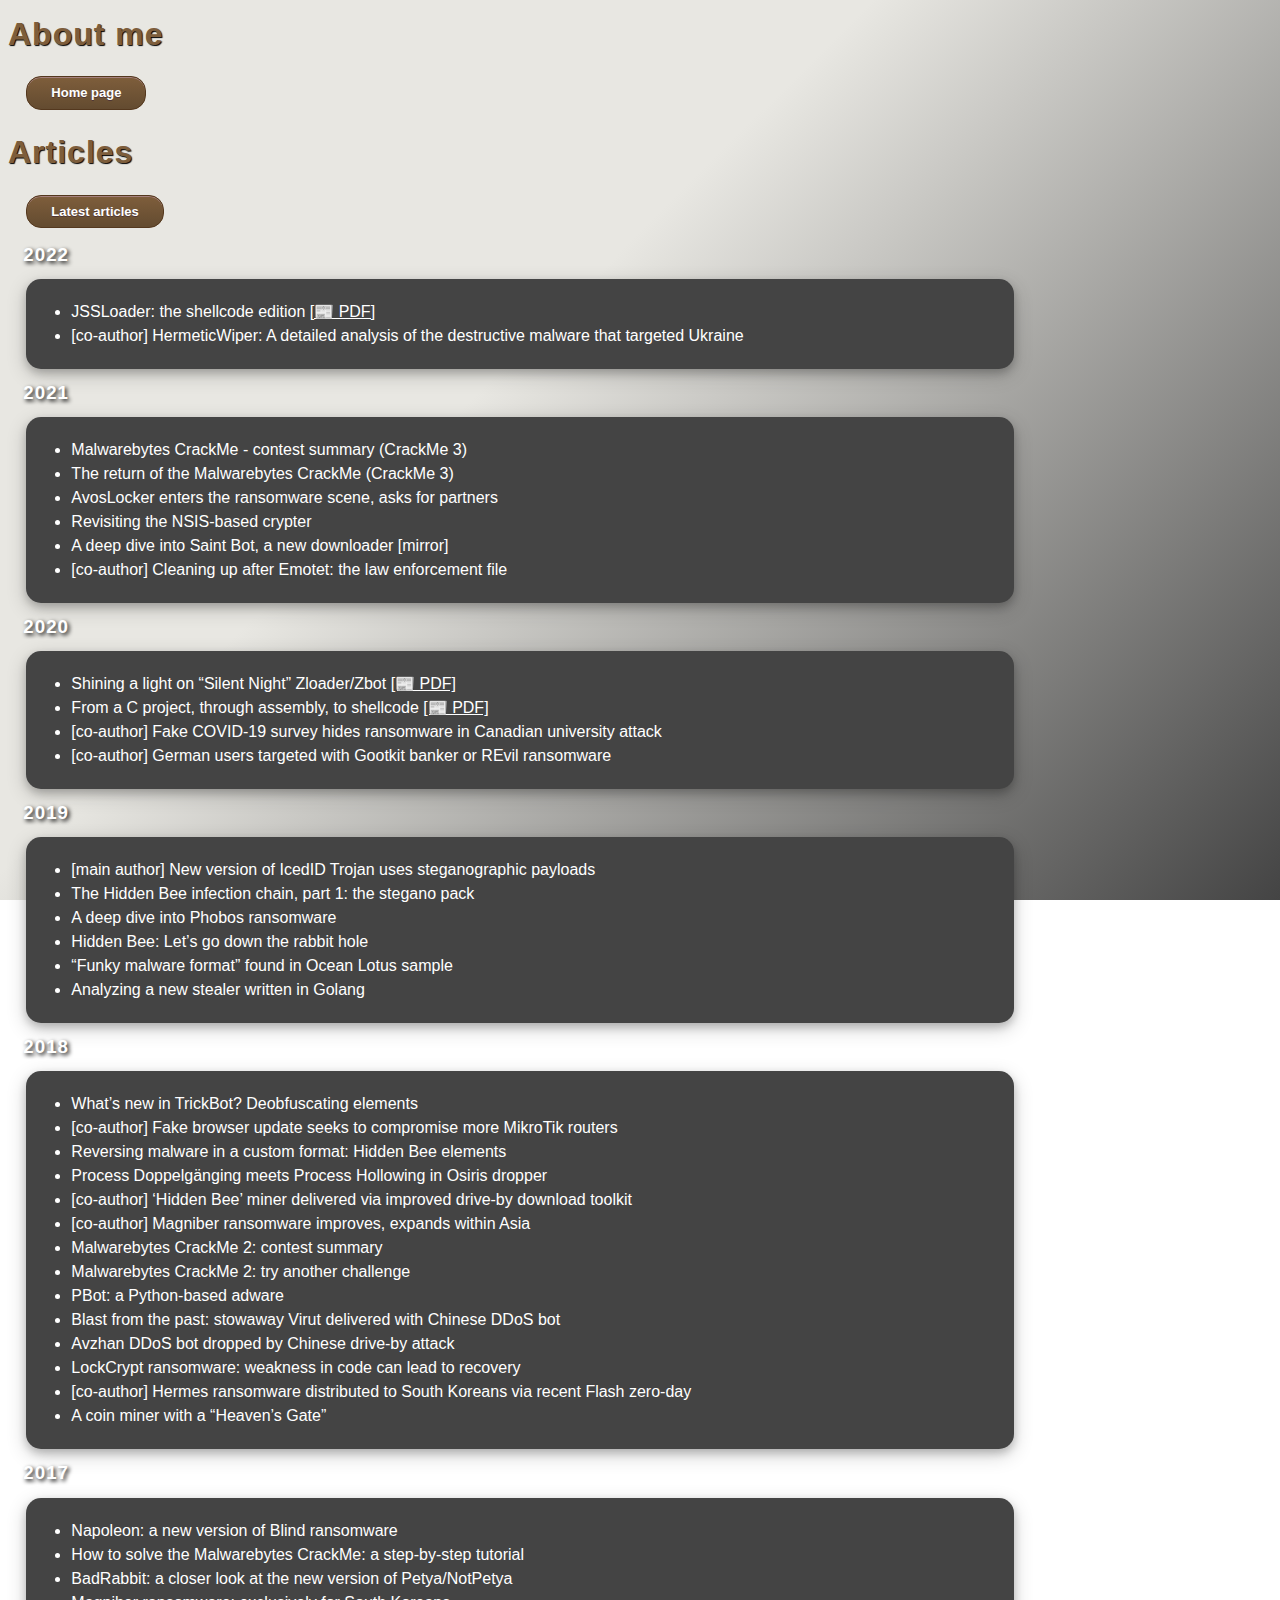
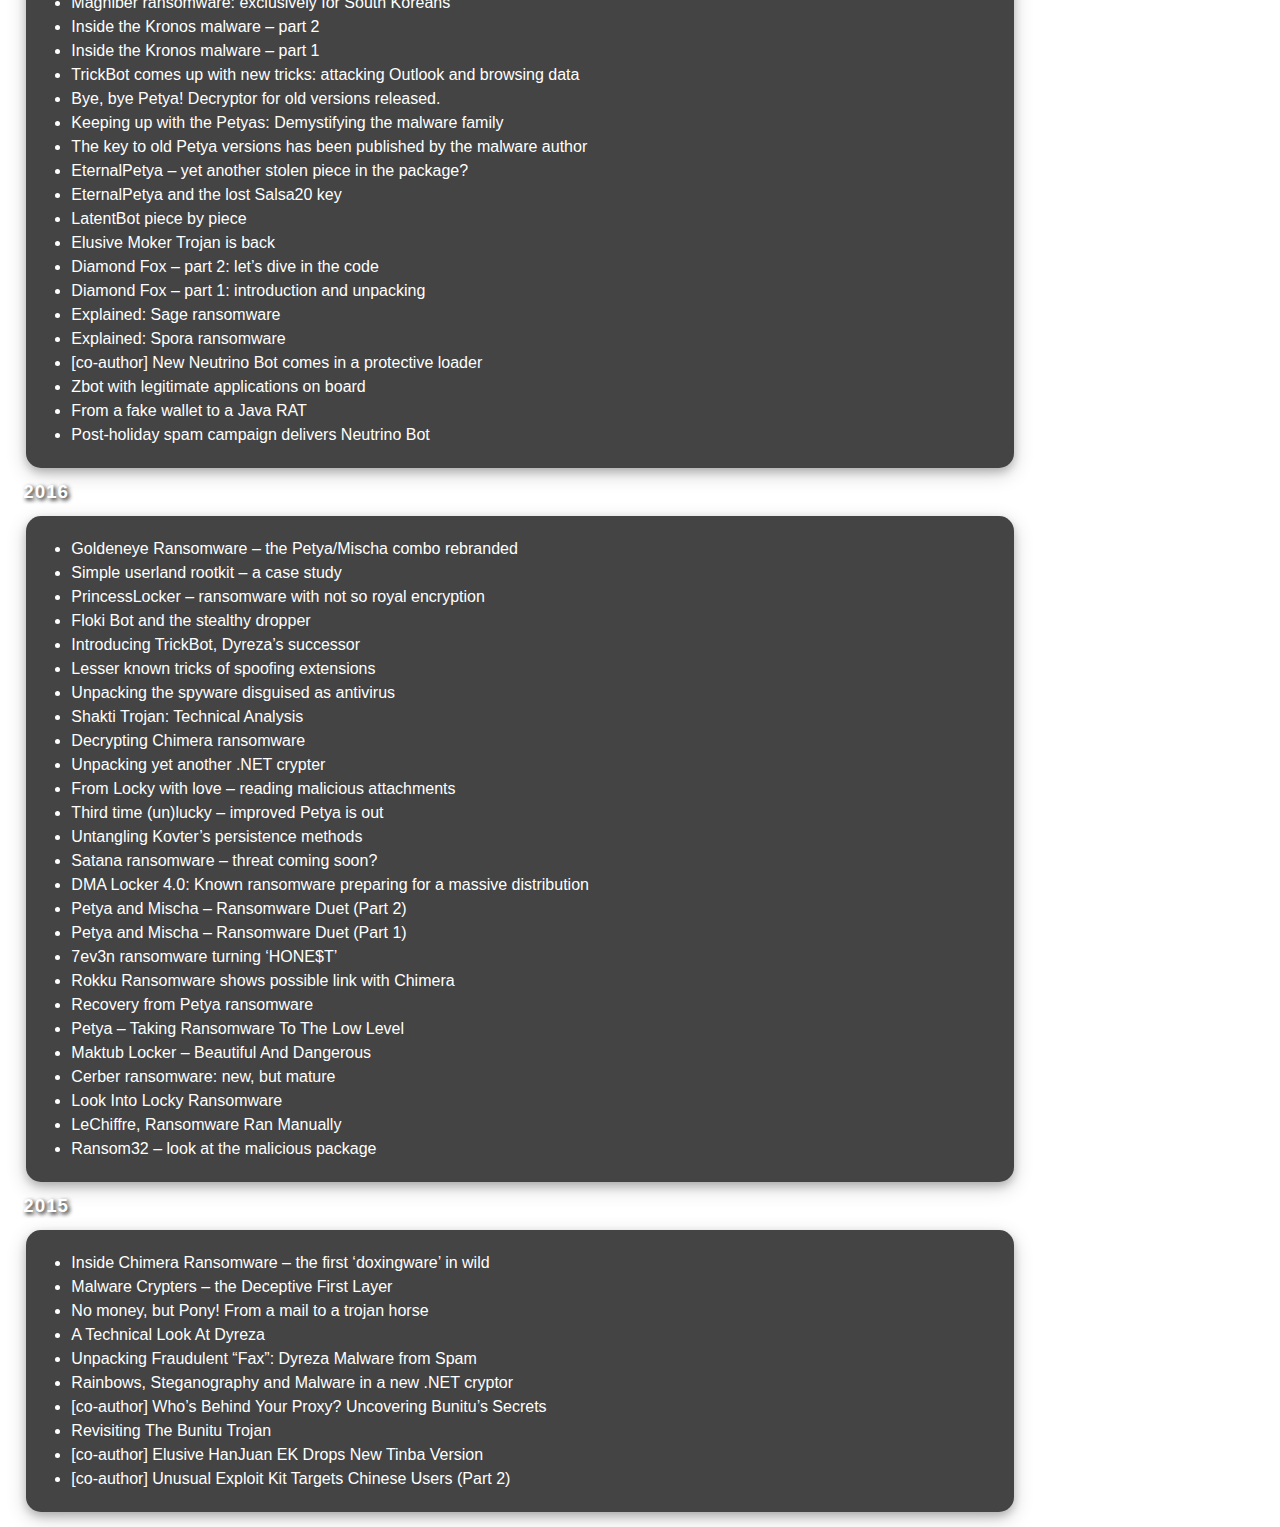
==== articles.html @ 4000064f "Updated broken links" ====
<!DOCTYPE HTML>
<html lang="en-US">
    <head>
        <meta charset="UTF-8">
		<link rel="shortcut icon" href="favicon.ico" type="/image/x-icon">
		<link rel="stylesheet" href="https://cdnjs.cloudflare.com/ajax/libs/font-awesome/4.7.0/css/font-awesome.min.css">
		<link rel="stylesheet" href="style.css"/>
		
        <title>Hasherezade's projects</title>
		<meta name="HandheldFriendly" content="True"/>
		<meta name="MobileOptimized" content="320"/>
		<meta name="viewport" content="width=device-width, initial-scale=1, minimum-scale=1, target-densitydpi=device-dpi" />
		<meta name="robots" content="index"/><meta name="description" content="Hasherezade. Software engineer, Malware Analyst, and consultant in Poland."/>
		<meta name="keywords" content="programming, technology, reverse engineering, malware"/>
		<meta name="author" content="Hasherezade"/>
    </head>
    <body>
		<h1>About me</h1>
		<div class="view_adjusted">
		<div class="content_box">
		<a href="https://hasherezade.net" class="myButton">Home page</a><br>
		</div>
		</div>
		<h1>Articles</h1>
		<div class="view_adjusted">
		<div class="content_box">
		<a href="https://blog.malwarebytes.com/?s=hasherezade" class="myButton" target="_blank">Latest articles</a><br>
		
		<h3>2022</h3>
		<div class="blurb_box">
		<ul>
		<li>
			<a href="https://www.malwarebytes.com/blog/threat-intelligence/2022/08/jssloader-the-shellcode-edition" target="_blank" class="no_bg">
			 JSSLoader: the shellcode edition
		</a><a href="https://malwarebytes.box.com/s/ym6r7o5hq0rx2nxjbctfv2sw5vx386ni">[📰 PDF]
		</a></li>
		<li>
			<a href="https://blog.malwarebytes.com/threat-intelligence/2022/03/hermeticwiper-a-detailed-analysis-of-the-destructive-malware-that-targeted-ukraine/" target="_blank" class="no_bg">
			 [co-author] HermeticWiper: A detailed analysis of the destructive malware that targeted Ukraine
		</a></li>
		</ul>
		</div>	
	
		<h3>2021</h3>
		<div class="blurb_box">
		<ul>
		<li>
			<a href="https://www.malwarebytes.com/blog/threat-intelligence/2021/11/malwarebytes-crackme-contest-summary" target="_blank" class="no_bg">
			 Malwarebytes CrackMe - contest summary (CrackMe 3)
		</a></li>
		<li>
			<a href="https://blog.malwarebytes.com/threat-intelligence/2021/10/the-return-of-the-malwarebytes-crackme/" target="_blank" class="no_bg">
			 The return of the Malwarebytes CrackMe (CrackMe 3)
		</a></li>
		<li>
			<a href="https://blog.malwarebytes.com/threat-intelligence/2021/07/avoslocker-enters-the-ransomware-scene-asks-for-partners/" target="_blank" class="no_bg">
			 AvosLocker enters the ransomware scene, asks for partners 
		</a></li>
		<li>
			<a href="https://blog.malwarebytes.com/threat-intelligence/2021/05/revisiting-the-nsis-based-crypter/" target="_blank" class="no_bg">
			 Revisiting the NSIS-based crypter
		</a></li>
		<li>
			<a href="https://blog.malwarebytes.com/threat-intelligence/2021/04/a-deep-dive-into-saint-bot-downloader/" target="_blank" class="no_bg">
			 A deep dive into Saint Bot, a new downloader
		</a><a href="https://papers.vx-underground.org/papers/Malware%20Defense/Malware%20Analysis/2021-04-06%20-%20A%20deep%20dive%20into%20Saint%20Bot,%20a%20new%20downloader.pdf" target="_blank" class="no_bg">
			 [mirror]
		</a></li>	
		<li>
			<a href="https://blog.malwarebytes.com/threat-analysis/2021/01/cleaning-up-after-emotet-the-law-enforcement-file/" target="_blank" class="no_bg">
			 [co-author] Cleaning up after Emotet: the law enforcement file
		</a></li>
		
		</ul>
		</div>
		
		<h3>2020</h3>
		<div class="blurb_box">
		<ul>
		<li>
			<a href="https://blog.malwarebytes.com/threat-analysis/2020/05/the-silent-night-zloader-zbot/" target="_blank" class="no_bg">
			 Shining a light on “Silent Night” Zloader/Zbot</a> <a href="https://resources.malwarebytes.com/files/2020/05/The-Silent-Night-Zloader-Zbot_Final.pdf">[📰 PDF]
		</a></li>
		<li>
			<a href="https://vxug.fakedoma.in/papers/VXUG/Exclusive/FromaCprojectthroughassemblytoshellcodeHasherezade.pdf" target="_blank" class="no_bg">
			 From a C project, through assembly, to shellcode</a> <a href="https://vxug.fakedoma.in/papers/VXUG/Exclusive/FromaCprojectthroughassemblytoshellcodeHasherezade.pdf">[📰 PDF]
		</a></li>
		<li>
			<a href="https://blog.malwarebytes.com/cybercrime/2020/10/fake-covid-19-survey-hides-ransomware-in-canadian-university-attack/" target="_blank" class="no_bg">
			 [co-author] Fake COVID-19 survey hides ransomware in Canadian university attack 
		</a></li>
		<li>
			<a href="https://blog.malwarebytes.com/threat-analysis/2020/11/german-users-targeted-with-gootkit-banker-or-revil-ransomware/" target="_blank" class="no_bg">
			 [co-author] German users targeted with Gootkit banker or REvil ransomware 
		</a></li>
		
		</ul>
		</div>
		
		<h3>2019</h3>
		<div class="blurb_box">
		<ul>
		<li>
			<a href="https://blog.malwarebytes.com/threat-analysis/2019/12/new-version-of-icedid-trojan-uses-steganographic-payloads/" target="_blank" class="no_bg">
			 [main author] New version of IcedID Trojan uses steganographic payloads
		</a></li>
		<li>
			<a href="https://blog.malwarebytes.com/threat-analysis/2019/08/the-hidden-bee-infection-chain-part-1-the-stegano-pack/" target="_blank" class="no_bg">
			 The Hidden Bee infection chain, part 1: the stegano pack
		</a></li>
		<li>
			<a href="https://blog.malwarebytes.com/threat-analysis/2019/07/a-deep-dive-into-phobos-ransomware/" target="_blank" class="no_bg">
			 A deep dive into Phobos ransomware
		</a></li>
		<li>
			<a href="https://blog.malwarebytes.com/threat-analysis/2019/05/hidden-bee-lets-go-down-the-rabbit-hole/" target="_blank" class="no_bg">
			 Hidden Bee: Let’s go down the rabbit hole
		</a></li>
		<li>
			<a href="https://blog.malwarebytes.com/threat-analysis/2019/04/funky-malware-format-found-in-ocean-lotus-sample/" target="_blank" class="no_bg">
			 “Funky malware format” found in Ocean Lotus sample
		</a></li>
		<li>
			<a href="https://blog.malwarebytes.com/threat-analysis/2019/01/analyzing-new-stealer-written-golang/" target="_blank" class="no_bg">
			 Analyzing a new stealer written in Golang
		</a></li>
		</ul>
		</div>
		<h3>2018</h3>
		<div class="blurb_box">
		<ul>
		<li>
			<a href="https://blog.malwarebytes.com/threat-analysis/malware-threat-analysis/2018/11/whats-new-trickbot-deobfuscating-elements/" target="_blank" class="no_bg">
			 What’s new in TrickBot? Deobfuscating elements 
		</a></li>
		<li>
			<a href="https://blog.malwarebytes.com/threat-analysis/2018/10/fake-browser-update-seeks-to-compromise-more-mikrotik-routers/" target="_blank" class="no_bg">
			[co-author] Fake browser update seeks to compromise more MikroTik routers  
		</a></li>
		<li>
			<a href="https://blog.malwarebytes.com/threat-analysis/2018/08/reversing-malware-in-a-custom-format-hidden-bee-elements/" target="_blank" class="no_bg">
			Reversing malware in a custom format: Hidden Bee elements
		</a></li>
		<li>
			<a href="https://blog.malwarebytes.com/threat-analysis/2018/08/process-doppelganging-meets-process-hollowing_osiris/" target="_blank" class="no_bg">
			Process Doppelgänging meets Process Hollowing in Osiris dropper 
		</a></li>
		<li>
			<a href="https://blog.malwarebytes.com/threat-analysis/2018/07/hidden-bee-miner-delivered-via-improved-drive-by-download-toolkit/" target="_blank" class="no_bg">
			[co-author] ‘Hidden Bee’ miner delivered via improved drive-by download toolkit 
		</a></li>
		<li>
			<a href="https://blog.malwarebytes.com/threat-analysis/2018/07/magniber-ransomware-improves-expands-within-asia/" target="_blank" class="no_bg">
			[co-author] Magniber ransomware improves, expands within Asia 
		</a></li>
		<li>
			<a href="https://blog.malwarebytes.com/malwarebytes-news/2018/05/malwarebytes-crackme-2-contest-summary/" target="_blank" class="no_bg">
			Malwarebytes CrackMe 2: contest summary
		</a></li>
		<li>
			<a href="https://blog.malwarebytes.com/security-world/2018/04/malwarebytes-crackme-2-another-challenge/" target="_blank" class="no_bg">
			Malwarebytes CrackMe 2: try another challenge
		</a></li>
		<li>
			<a href="https://blog.malwarebytes.com/threat-analysis/2018/04/pbot-python-based-adware/" target="_blank" class="no_bg">
			PBot: a Python-based adware
		</a></li>
		<li>
			<a href="https://blog.malwarebytes.com/threat-analysis/2018/03/blast-from-the-past-stowaway-virut-delivered-with-chinese-ddos-bot/" target="_blank" class="no_bg">
			Blast from the past: stowaway Virut delivered with Chinese DDoS bot
		</a></li>
		<li>
			<a href="https://blog.malwarebytes.com/threat-analysis/2018/02/avzhan-ddos-bot-dropped-by-chinese-drive-by-attack/" target="_blank" class="no_bg">
			Avzhan DDoS bot dropped by Chinese drive-by attack
		</a></li>
		<li>
			<a href="https://blog.malwarebytes.com/threat-analysis/2018/04/lockcrypt-ransomware/" target="_blank" class="no_bg">
			LockCrypt ransomware: weakness in code can lead to recovery
		</a></li>
		<li>
			<a href="https://blog.malwarebytes.com/threat-analysis/2018/03/hermes-ransomware-distributed-to-south-koreans-via-recent-flash-zero-day/" target="_blank" class="no_bg">
			[co-author] Hermes ransomware distributed to South Koreans via recent Flash zero-day  
		</a></li>
		<li>
			<a href="https://blog.malwarebytes.com/threat-analysis/2018/01/a-coin-miner-with-a-heavens-gate/" target="_blank" class="no_bg">
			A coin miner with a “Heaven’s Gate” 
		</a></li>
		</ul>
		</div>
		<h3>2017</h3>
		<div class="blurb_box">
		<ul>
		<li>
			<a href="https://blog.malwarebytes.com/threat-analysis/2017/12/napoleon-ransomware/" target="_blank" class="no_bg">
			Napoleon: a new version of Blind ransomware
		</a></li>
		<li>
			<a href="https://blog.malwarebytes.com/malwarebytes-news/2017/11/how-to-solve-the-malwarebytes-crackme-a-step-by-step-tutorial/" target="_blank" class="no_bg">
			How to solve the Malwarebytes CrackMe: a step-by-step tutorial 
		</a></li>
		<li>
			<a href="https://blog.malwarebytes.com/threat-analysis/2017/10/badrabbit-closer-look-new-version-petyanotpetya/" target="_blank" class="no_bg">
			BadRabbit: a closer look at the new version of Petya/NotPetya 
		</a></li>
		<li>
			<a href="https://blog.malwarebytes.com/threat-analysis/2017/10/magniber-ransomware-exclusively-for-south-koreans/" target="_blank" class="no_bg">
			Magniber ransomware: exclusively for South Koreans 
		</a></li>
		<li>
			<a href="https://blog.malwarebytes.com/cybercrime/2017/08/inside-kronos-malware-p2/" target="_blank" class="no_bg">
			Inside the Kronos malware – part 2
		</a></li>
		<li>
			<a href="https://blog.malwarebytes.com/cybercrime/2017/08/inside-kronos-malware/" target="_blank" class="no_bg">
			Inside the Kronos malware – part 1
		</a></li>
		<li>
			<a href="https://blog.malwarebytes.com/threat-analysis/2017/08/trickbot-comes-with-new-tricks-attacking-outlook-and-browsing-data/" target="_blank" class="no_bg">
			TrickBot comes up with new tricks: attacking Outlook and browsing data
		</a></li>
		<li>
			<a href="https://blog.malwarebytes.com/malwarebytes-news/2017/07/bye-bye-petya-decryptor-old-versions-released/" target="_blank" class="no_bg">
			Bye, bye Petya! Decryptor for old versions released. 
		</a></li>
		<li>
			<a href="https://blog.malwarebytes.com/cybercrime/2017/07/keeping-up-with-the-petyas-demystifying-the-malware-family/" target="_blank" class="no_bg">
			Keeping up with the Petyas: Demystifying the malware family 
		</a></li>
		<li>
			<a href="https://blog.malwarebytes.com/cybercrime/2017/07/the-key-to-the-old-petya-has-been-published-by-the-malware-author/" target="_blank" class="no_bg">
			The key to old Petya versions has been published by the malware author 
		</a></li>
		<li>
			<a href="https://blog.malwarebytes.com/threat-analysis/2017/06/eternalpetya-yet-another-stolen-piece-package/" target="_blank" class="no_bg">
			EternalPetya – yet another stolen piece in the package?
		</a></li>
		<li>
			<a href="https://blog.malwarebytes.com/threat-analysis/2017/06/eternalpetya-lost-salsa20-key/" target="_blank" class="no_bg">
			EternalPetya and the lost Salsa20 key
		</a></li>
		<li>
			<a href="https://blog.malwarebytes.com/threat-analysis/2017/06/latentbot/" target="_blank" class="no_bg">
			LatentBot piece by piece 
		</a></li>
		<li>
			<a href="https://blog.malwarebytes.com/threat-analysis/2017/04/elusive-moker-trojan/" target="_blank" class="no_bg">
			Elusive Moker Trojan is back
		</a></li>
		<li>
			<a href="https://blog.malwarebytes.com/threat-analysis/2017/04/diamond-fox-p2/" target="_blank" class="no_bg">
			Diamond Fox – part 2: let’s dive in the code
		</a></li>
		<li>
			<a href="https://blog.malwarebytes.com/threat-analysis/2017/03/diamond-fox-p1/" target="_blank" class="no_bg">
			Diamond Fox – part 1: introduction and unpacking
		</a></li>
		<li>
			<a href="https://blog.malwarebytes.com/threat-analysis/2017/03/explained-sage-ransomware/" target="_blank" class="no_bg">
			Explained: Sage ransomware
		</a></li>
		<li>
			<a href="https://blog.malwarebytes.com/threat-analysis/2017/03/spora-ransomware/" target="_blank" class="no_bg">
			Explained: Spora ransomware
		</a></li>
		<li>
			<a href="https://blog.malwarebytes.com/threat-analysis/2017/02/new-neutrino-bot-comes-in-a-protective-loader/" target="_blank" class="no_bg">
			[co-author] New Neutrino Bot comes in a protective loader
		</a></li>
		<li>
			<a href="https://blog.malwarebytes.com/cybercrime/2017/01/zbot-with-legitimate-applications-on-board/" target="_blank" class="no_bg">
			Zbot with legitimate applications on board
		</a></li>
		<li>
			<a href="https://blog.malwarebytes.com/cybercrime/2017/01/from-a-fake-wallet-to-a-java-rat/" target="_blank" class="no_bg">
			From a fake wallet to a Java RAT
		</a></li>
		<li>
			<a href="https://blog.malwarebytes.com/cybercrime/2017/01/post-holiday-spam-campaign-delivers-neutrino-bot/" target="_blank" class="no_bg">
			Post-holiday spam campaign delivers Neutrino Bot
		</a></li>	
		</ul>
		</div>
		<h3>2016</h3>
		<div class="blurb_box">
		<ul>
		<li>
			<a href="https://blog.malwarebytes.com/threat-analysis/2016/12/goldeneye-ransomware-the-petyamischa-combo-rebranded/" target="_blank" class="no_bg">
			Goldeneye Ransomware – the Petya/Mischa combo rebranded
		</a></li>
		<li>
			<a href="https://blog.malwarebytes.com/threat-analysis/2016/12/simple-userland-rootkit-a-case-study/" target="_blank" class="no_bg">
			Simple userland rootkit – a case study
		</a></li>
		<li>
			<a href="https://blog.malwarebytes.com/threat-analysis/2016/11/princess-ransomware/" target="_blank" class="no_bg">
			PrincessLocker – ransomware with not so royal encryption 
		</a></li>
		<li>
			<a href="https://blog.malwarebytes.com/threat-analysis/2016/11/floki-bot-and-the-stealthy-dropper/" target="_blank" class="no_bg">
			Floki Bot and the stealthy dropper 
		</a></li>			
		<li>
			<a href="https://blog.malwarebytes.com/threat-analysis/2016/10/trick-bot-dyrezas-successor/" target="_blank" class="no_bg">
			Introducing TrickBot, Dyreza’s successor
		</a></li>
		<li>
			<a href="https://blog.malwarebytes.com/cybercrime/2016/09/lesser-known-tricks-of-spoofing-extensions/" target="_blank" class="no_bg">
			Lesser known tricks of spoofing extensions
		</a></li>
		<li>
			<a href="https://blog.malwarebytes.com/threat-analysis/2016/08/unpacking-the-spyware-disguised-as-antivirus/" target="_blank" class="no_bg">
			Unpacking the spyware disguised as antivirus
		</a></li>
		<li>
			<a href="https://blog.malwarebytes.com/threat-analysis/2016/08/shakti-trojan-technical-analysis/" target="_blank" class="no_bg">
			Shakti Trojan: Technical Analysis 
		</a></li>
		<li>
			<a href="https://blog.malwarebytes.com/cybercrime/2016/08/decrypting-chimera-ransomware/" target="_blank" class="no_bg">
			Decrypting Chimera ransomware 
		</a></li>
		<li>
			<a href="https://blog.malwarebytes.com/threat-analysis/2016/07/unpacking-yet-another-net-crypter/" target="_blank" class="no_bg">
			Unpacking yet another .NET crypter
		</a></li>
		<li>
			<a href="https://blog.malwarebytes.com/threat-analysis/2016/07/from-locky-with-love-reading-malicious-attachments/" target="_blank" class="no_bg">
			From Locky with love – reading malicious attachments 
		</a></li>
		<li>
			<a href="https://blog.malwarebytes.com/threat-analysis/2016/07/third-time-unlucky-improved-petya-is-out/" target="_blank" class="no_bg">
			Third time (un)lucky – improved Petya is out 
		</a></li>
		<li>
			<a href="https://blog.malwarebytes.com/threat-analysis/2016/07/untangling-kovter/" target="_blank" class="no_bg">
			Untangling Kovter’s persistence methods
		</a></li>
		<li>
			<a href="https://blog.malwarebytes.com/threat-analysis/2016/06/satana-ransomware/" target="_blank" class="no_bg">
			Satana ransomware – threat coming soon? 
		</a></li>
		<li>
			<a href="https://blog.malwarebytes.com/threat-analysis/2016/05/dma-locker-4-0-known-ransomware-preparing-for-a-massive-distribution/" target="_blank" class="no_bg">
			DMA Locker 4.0: Known ransomware preparing for a massive distribution
		</a></li>
		<li>
			<a href="https://blog.malwarebytes.com/threat-analysis/2016/06/petya-and-mischa-ransomware-duet-p2/" target="_blank" class="no_bg">
			Petya and Mischa – Ransomware Duet (Part 2)
		</a></li>
		<li>
			<a href="https://blog.malwarebytes.com/threat-analysis/2016/05/petya-and-mischa-ransomware-duet-p1/" target="_blank" class="no_bg">
			Petya and Mischa – Ransomware Duet (Part 1)
		</a></li>
		<li>
			<a href="https://blog.malwarebytes.com/threat-analysis/2016/05/7ev3n-ransomware/" target="_blank" class="no_bg">
			7ev3n ransomware turning ‘HONE$T’ 
		</a></li>
		<li>
			<a href="https://blog.malwarebytes.com/threat-analysis/2016/04/rokku-ransomware/" target="_blank" class="no_bg">
			Rokku Ransomware shows possible link with Chimera
		</a></li>
		<li>
			<a href="https://blog.malwarebytes.com/threat-analysis/2016/04/recovery-from-petya-ransomware/" target="_blank" class="no_bg">
			Recovery from Petya ransomware 
		</a></li>
		<li>
			<a href="https://blog.malwarebytes.com/threat-analysis/2016/04/petya-ransomware/" target="_blank" class="no_bg">
			Petya – Taking Ransomware To The Low Level 
		</a></li>
		<li>
			<a href="https://blog.malwarebytes.com/threat-analysis/2016/03/maktub-locker-beautiful-and-dangerous/" target="_blank" class="no_bg">
			Maktub Locker – Beautiful And Dangerous
		</a></li>
		<li>
			<a href="https://blog.malwarebytes.com/threat-analysis/2016/03/cerber-ransomware-new-but-mature/" target="_blank" class="no_bg">
			Cerber ransomware: new, but mature 
		</a></li>
		<li>
			<a href="https://blog.malwarebytes.com/threat-analysis/2016/03/look-into-locky/" target="_blank" class="no_bg">
			Look Into Locky Ransomware
		</a></li>
		<li>
			<a href="https://blog.malwarebytes.com/threat-analysis/2016/01/lechiffre-a-manually-run-ransomware/" target="_blank" class="no_bg">
			LeChiffre, Ransomware Ran Manually 
			</a>
		<li>
			<a href="https://blog.malwarebytes.com/threat-analysis/2016/01/ransom32-look-at-the-malicious-package/" target="_blank" class="no_bg">
			Ransom32 – look at the malicious package
		</a></li>
		</ul>
		</div>
		
		<h3>2015</h3>
		<div class="blurb_box">
		<ul>
		<li>
			<a href="https://blog.malwarebytes.com/threat-analysis/2015/12/inside-chimera-ransomware-the-first-doxingware-in-wild/" target="_blank" class="no_bg">
			Inside Chimera Ransomware – the first ‘doxingware’ in wild
		</a></li>
		<li>
			<a href="https://blog.malwarebytes.com/threat-analysis/2015/12/malware-crypters-the-deceptive-first-layer/" target="_blank" class="no_bg">
			Malware Crypters – the Deceptive First Layer
		</a></li>
		<li>
			<a href="https://blog.malwarebytes.com/threat-analysis/2015/11/no-money-but-pony-from-a-mail-to-a-trojan-horse/" target="_blank" class="no_bg">
			No money, but Pony! From a mail to a trojan horse 
		</a></li>
		<li>
			<a href="https://blog.malwarebytes.com/threat-analysis/2015/11/a-technical-look-at-dyreza/" target="_blank" class="no_bg">
			A Technical Look At Dyreza 
		</a></li>
		<li>
			<a href="https://blog.malwarebytes.com/threat-analysis/2015/10/unpacking-fraudulent-fax-dyreza-malware-from-spam/" target="_blank" class="no_bg">
			Unpacking Fraudulent “Fax”: Dyreza Malware from Spam
		</a></li>
		<li>
			<a href="https://blog.malwarebytes.com/threat-analysis/2015/08/rainbows-steganography-and-malware-in-a-new-net-cryptor/" target="_blank" class="no_bg">
			Rainbows, Steganography and Malware in a new .NET cryptor 
		</a></li>
		<li>
			<a href="https://blog.malwarebytes.com/threat-analysis/2015/08/whos-behind-your-proxy-uncovering-bunitus-secrets/" target="_blank" class="no_bg">
			 [co-author] Who’s Behind Your Proxy? Uncovering Bunitu’s Secrets
		</a></li>
		<li>
			<a href="https://blog.malwarebytes.com/threat-analysis/2015/07/revisiting-the-bunitu-trojan/" target="_blank" class="no_bg">
			 Revisiting The Bunitu Trojan 
		</a></li>
		<li>
			<a href="https://blog.malwarebytes.com/threat-analysis/2015/06/elusive-hanjuan-ek-caught-in-new-malvertising-campaign/" target="_blank" class="no_bg">
			[co-author] Elusive HanJuan EK Drops New Tinba Version
		</a></li>
		<li>
			<a href="https://blog.malwarebytes.com/threat-analysis/2015/06/unusual-exploit-kit-targets-chinese-users-part-2/" target="_blank" class="no_bg">
			[co-author] Unusual Exploit Kit Targets Chinese Users (Part 2)
		</a></li>
		</ul>
		</div>
		</div>
		</div>
	</body>
</html>
---- style.css ----
@viewport {
  width: device-width;
  zoom: 1.0 ;
} 

@-ms-viewport {
  width: device-width;
}

/* code that is here, until the first @media block, will apply to any screen size */
.view_adjusted {
    width: 1024px;
}

@media screen and (max-width: 1024px) {
  /* comes into effect for screens bigger than max-width pixels */
  .view_adjusted {
    width: 100% ;
  }
}

/* code that is here will apply to any screen size */ 

/**
 * Prevent iOS text size adjust after orientation change, without disabling
 * user zoom.
 */
html {
  -ms-text-size-adjust: 100%;
  -webkit-text-size-adjust: 100%;
}

p {
  color: white;
  text-align: center;
  opacity: 1;
}

body {
  box-sizing: border-box;
  color:#373737;
  background-color: e8e7e2;
  background: -webkit-linear-gradient(315deg, #e8e7e2 0%, #e8e7e2 47%, #444444 100%) fixed;
  background: linear-gradient(135deg, #e8e7e2 0%, #e8e7e2 40%, #444444 100%) fixed;
  font-size: 16px;
  font-family: 'Myriad Pro', Calibri, Helvetica, Arial, sans-serif;
  line-height: 1.5;
  -webkit-font-smoothing: antialiased;
}

h1, h2, h3, h4, h5, h6 {
  margin: 10px 0;
  font-weight: 700;
  color:white;
  font-family: 'Lucida Grande', 'Calibri', Helvetica, Arial, sans-serif;
  letter-spacing: +1px;
  text-shadow: 2px 2px 4px #000000;
}

h1 {
  color: #7d5d3b;
  text-shadow: 1px 1px 1px #000000;
} 

h2{
  letter-spacing: +3px;
}

.central_box {
  background-color: #222222;
  color: white;
  border-radius: 15px;
  display: block;
  margin: 20px;
  align-items: center;
  padding: 25px;
  box-shadow: 0 4px 8px 0 rgba(0, 0, 0, 0.2), 0 6px 20px 0 rgba(0, 0, 0, 0.19);
}

.links_box {
  margin: 20px;
  align-items: center;
}

.content_box {
  margin: 1.5%;
}


.avatar {
  vertical-align: middle;
  width: 100px;
  height: 100px;
  border-radius: 50%;
}

.icon {
  vertical-align: middle;
  width: 25px;
  height: 25px;
  margin: 5px;
}

 /* unvisited link */
a:link {
  color: white;
}

/* visited link */
a:visited {
  color: goldenrod;
}

/* mouse over link */
a:hover {
  color: hotpink;
}

/* selected link */
a:active {
  color: purple;
}

.normal {
	filter: invert(0%);
}

.inverted {
	filter: invert(100%);
}

.blurb_box {
  background-color: #444444;
  color: white;
  border-radius: 15px;
  display: block;
  margin: 3px;
  text-align: left;
  padding: 5px;
  box-shadow: 0 4px 8px 0 rgba(0, 0, 0, 0.2), 0 6px 20px 0 rgba(0, 0, 0, 0.19);
}

.blurb_box:hover {
  background-color: #222222;
  color: white;
}

.myButton {
	box-shadow:inset 0px 1px 0px 0px #a6827e;
	background:linear-gradient(to bottom, #7d5d3b 5%, #634b30 100%);
	background-color:#7d5d3b;
	border-radius:15px;
	border:1px solid #54381e;
	display:inline-block;
	cursor:pointer;
	color:#ffffff;
	font-family:Arial;
	font-size:13px;
	font-weight:bold;
	padding:6px 24px;
	text-decoration:none;
	text-shadow:0px 1px 0px #4d3534;
	margin: 3px;
}

.myButton:hover {
	background:linear-gradient(to bottom, #634b30 5%, #7d5d3b 100%);
	background-color:#634b30;
}
.myButton:active {
	position:relative;
	top:1px;
}

.buildButton {
	background-color:none;
	display:inline-block;
	align-items: right;
	padding:6px 6px;
	margin: 3px;
}

.tooltip {
  position: relative;
  display: inline-block;
  border-bottom: 1px dotted black;
}

.tooltip .tooltiptext {
  visibility: hidden;
  background-color: white;
  color: black;
  min-width: 350px;
  text-align: center;
  border-radius: 6px;
  padding: 5px 0;
  
  /* Position the tooltip */
  position: absolute;
  z-index: 1;
  top: -5px;
  left: 105%;
}

.tooltip:hover .tooltiptext {
  visibility: visible;
  opacity: 0.9;
}

/* Style all font awesome icons */
.fa {
  padding: 3%;
  font-size: 30px;
  width: 30px;
  text-align: center;
  text-decoration: none;
  border-radius: 50%;
}

/* Add a hover effect if you want */
.fa:hover {
  opacity: 0.7;
}

.no_bg
{
	color:#ffffff;
	text-decoration:none;
}

.no_bg:link
{
	color:#ffffff;
	text-decoration:none;
}

.no_bg:hover
{
	color:lime;
}
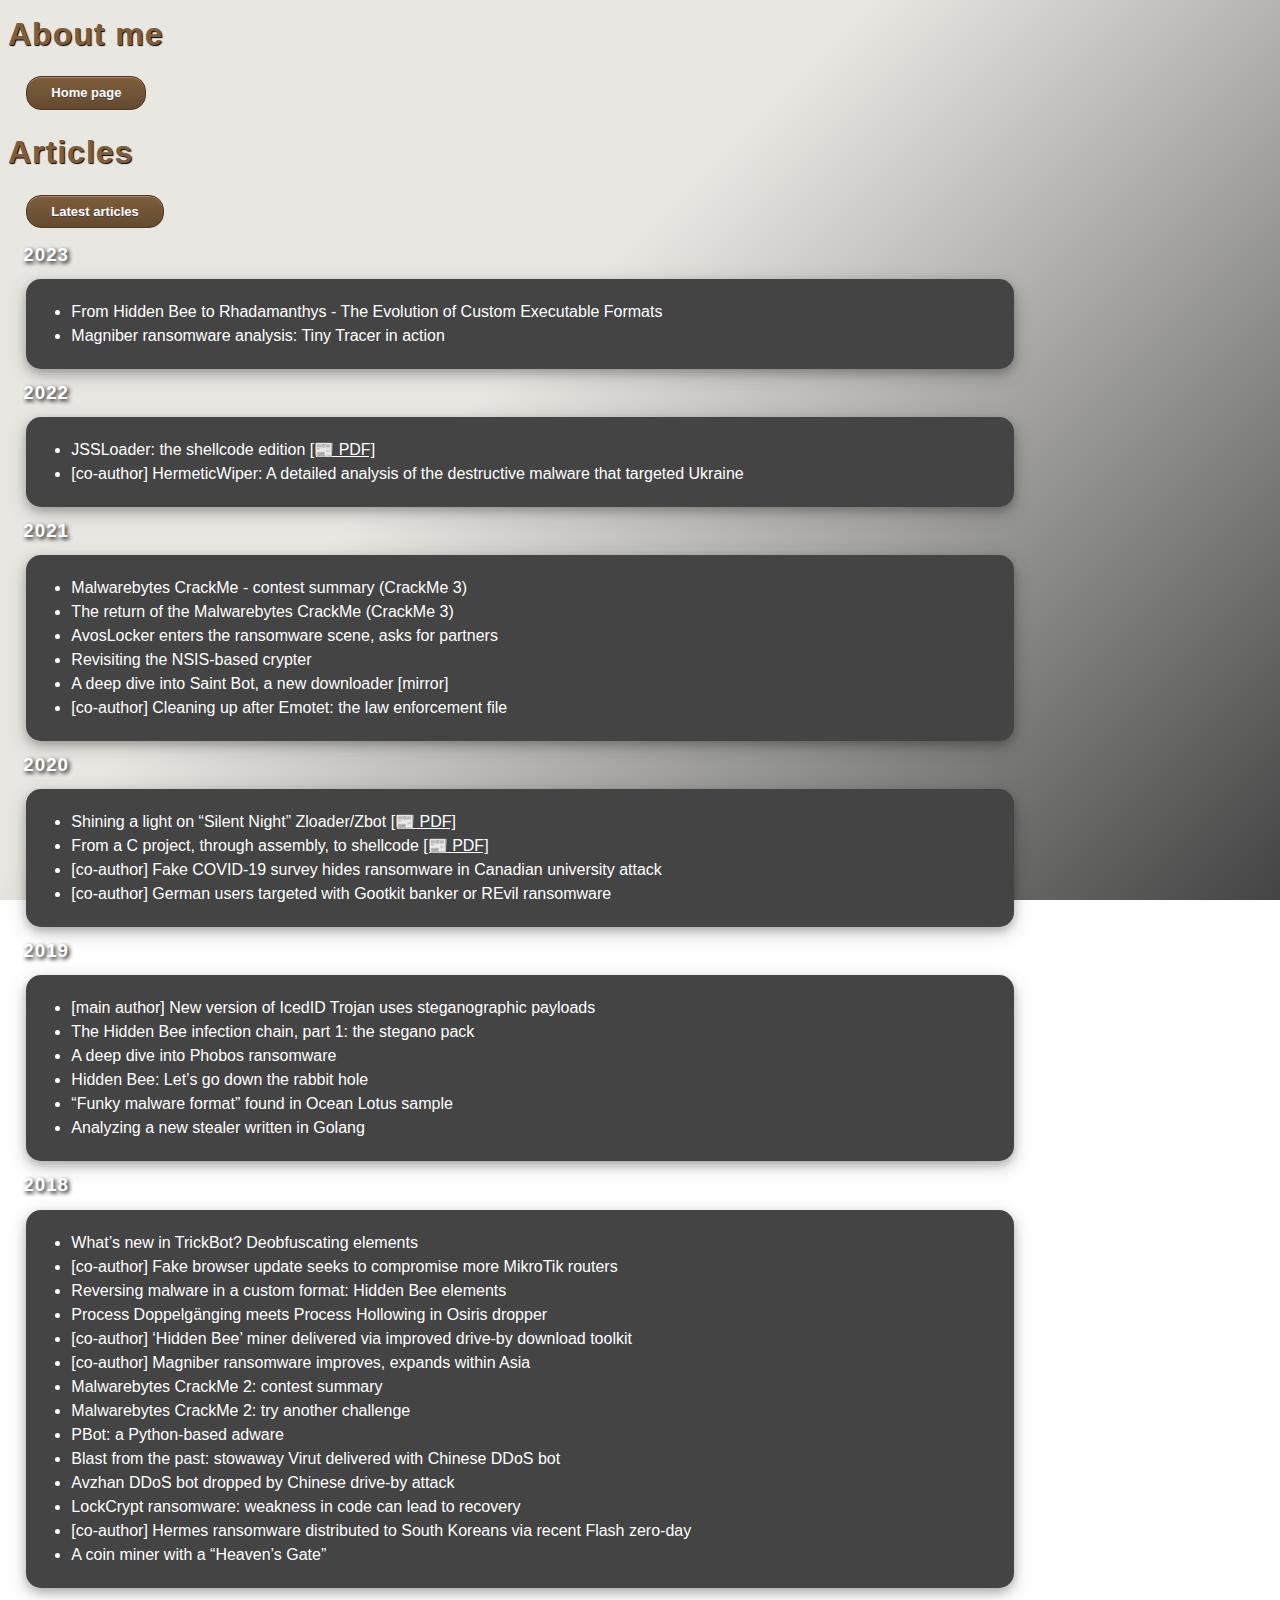
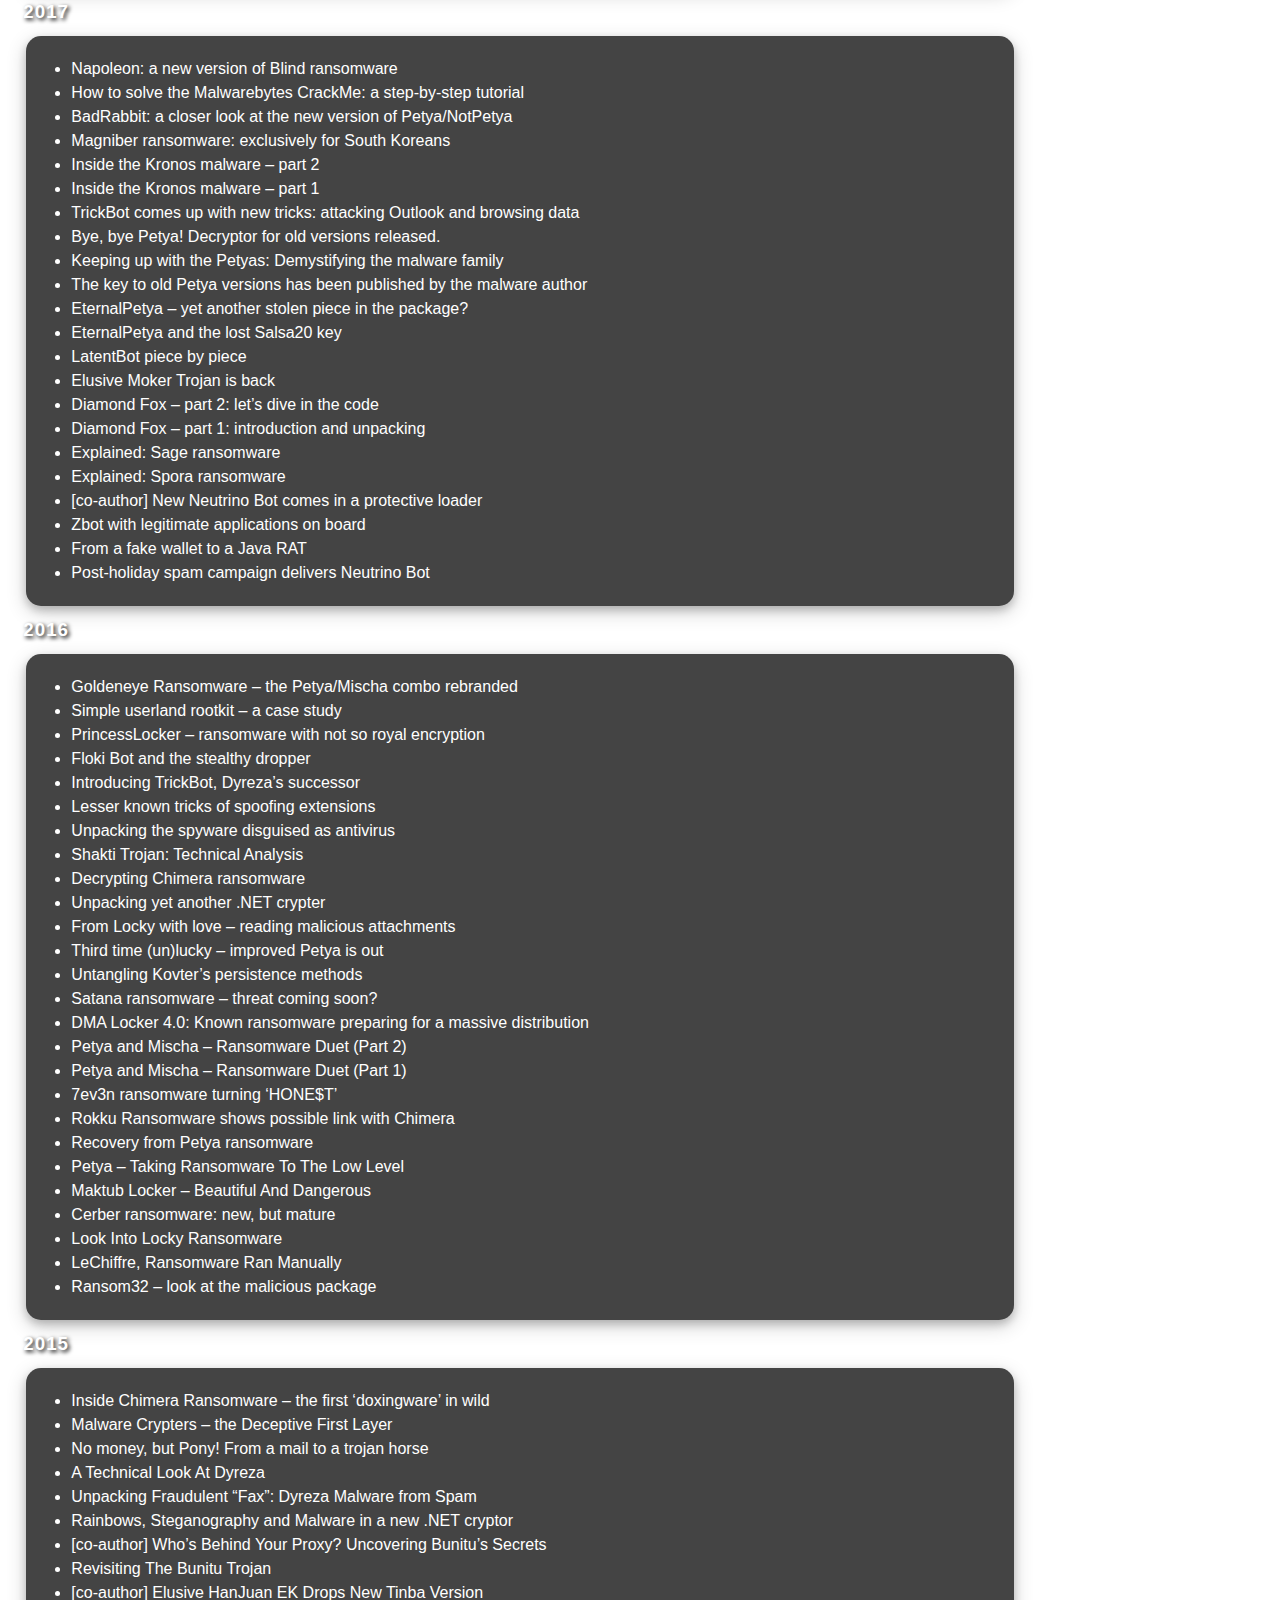
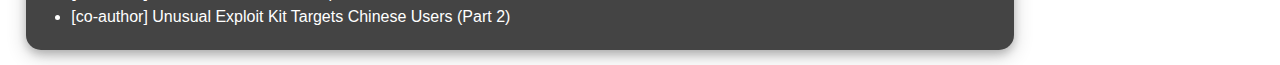
==== commit b93b0fdc: "Added new articles" ====
--- a/articles.html
+++ b/articles.html
@@ -26,6 +26,20 @@
 		<div class="content_box">
 		<a href="https://blog.malwarebytes.com/?s=hasherezade" class="myButton" target="_blank">Latest articles</a><br>
 		
+		<h3>2023</h3>
+		<div class="blurb_box">
+		<ul>
+		<li>
+			<a href="https://research.checkpoint.com/2023/from-hidden-bee-to-rhadamanthys-the-evolution-of-custom-executable-formats/" target="_blank" class="no_bg">
+			 From Hidden Bee to Rhadamanthys - The Evolution of Custom Executable Formats
+		</a></li>
+		<li>
+			<a href="https://hshrzd.wordpress.com/2023/03/30/magniber-ransomware-analysis/" target="_blank" class="no_bg">
+			 Magniber ransomware analysis: Tiny Tracer in action
+		</a></li>
+		</ul>
+		</div>	
+
 		<h3>2022</h3>
 		<div class="blurb_box">
 		<ul>
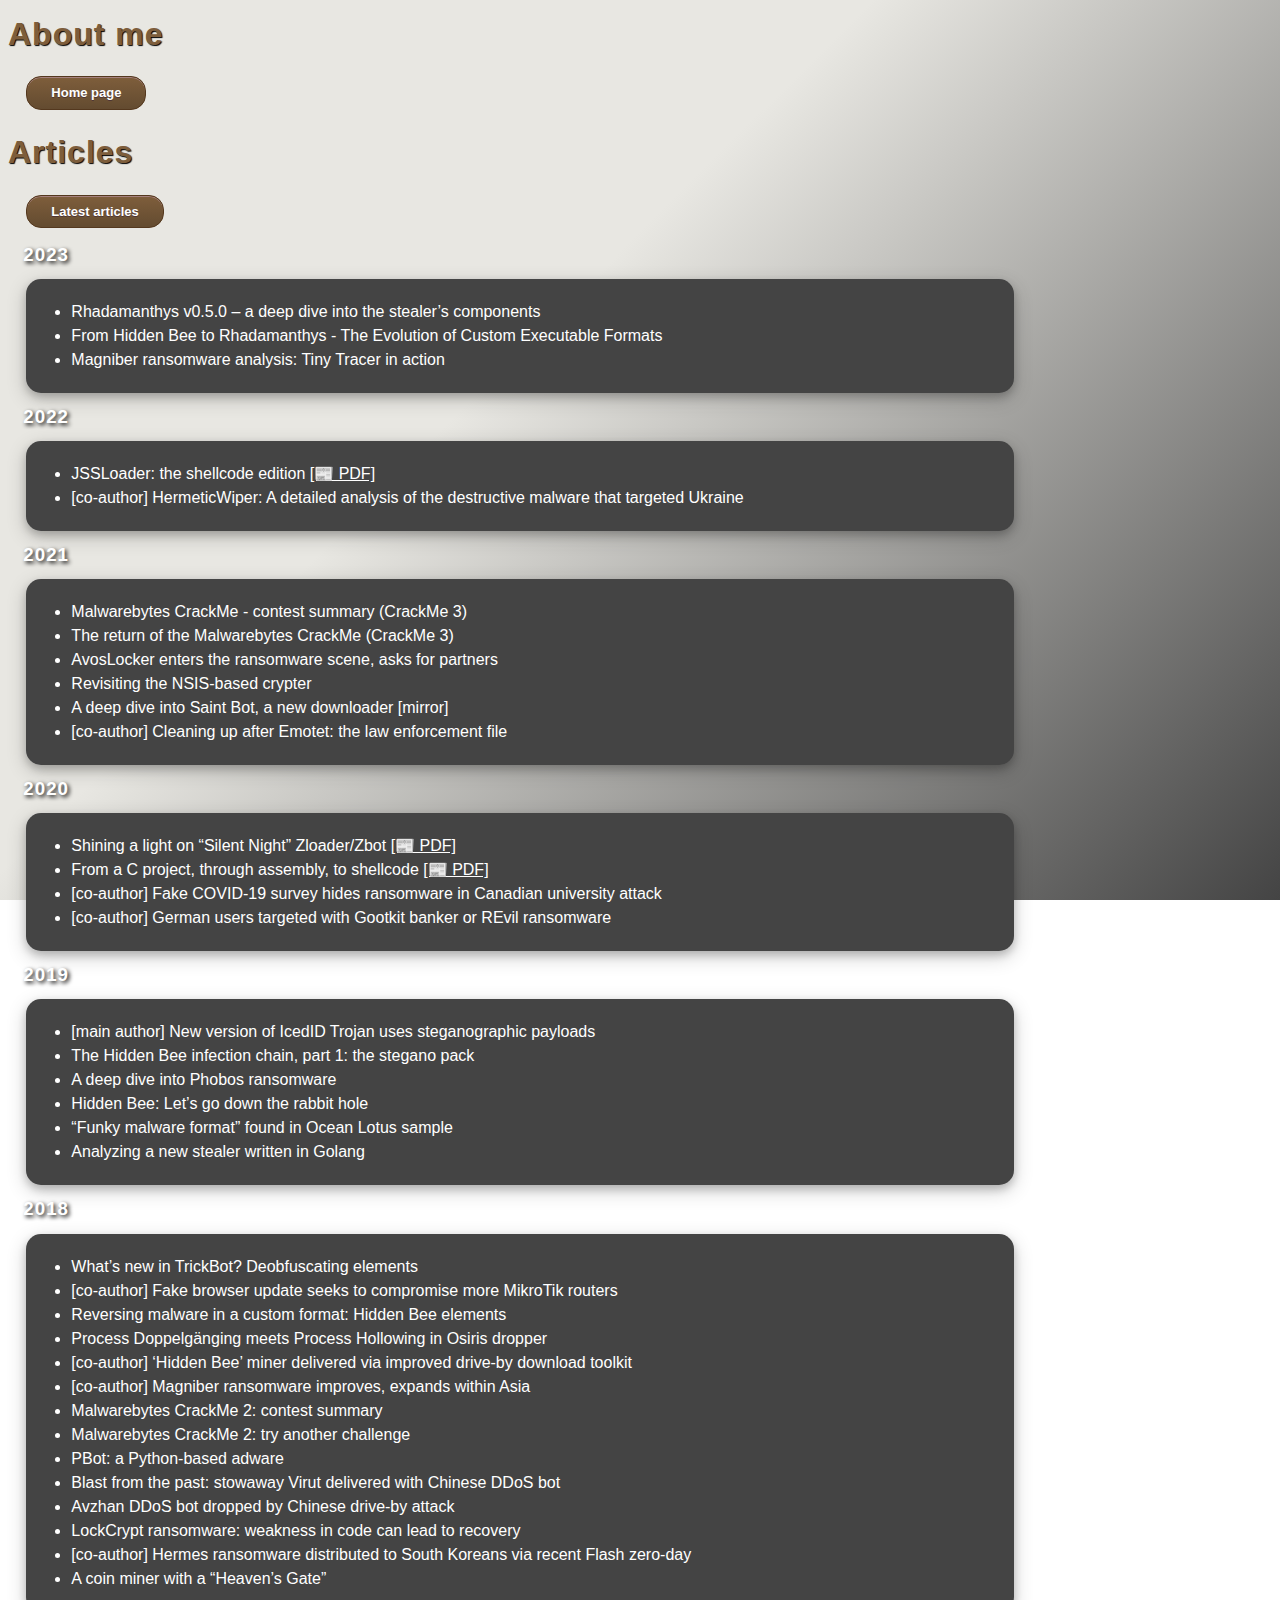
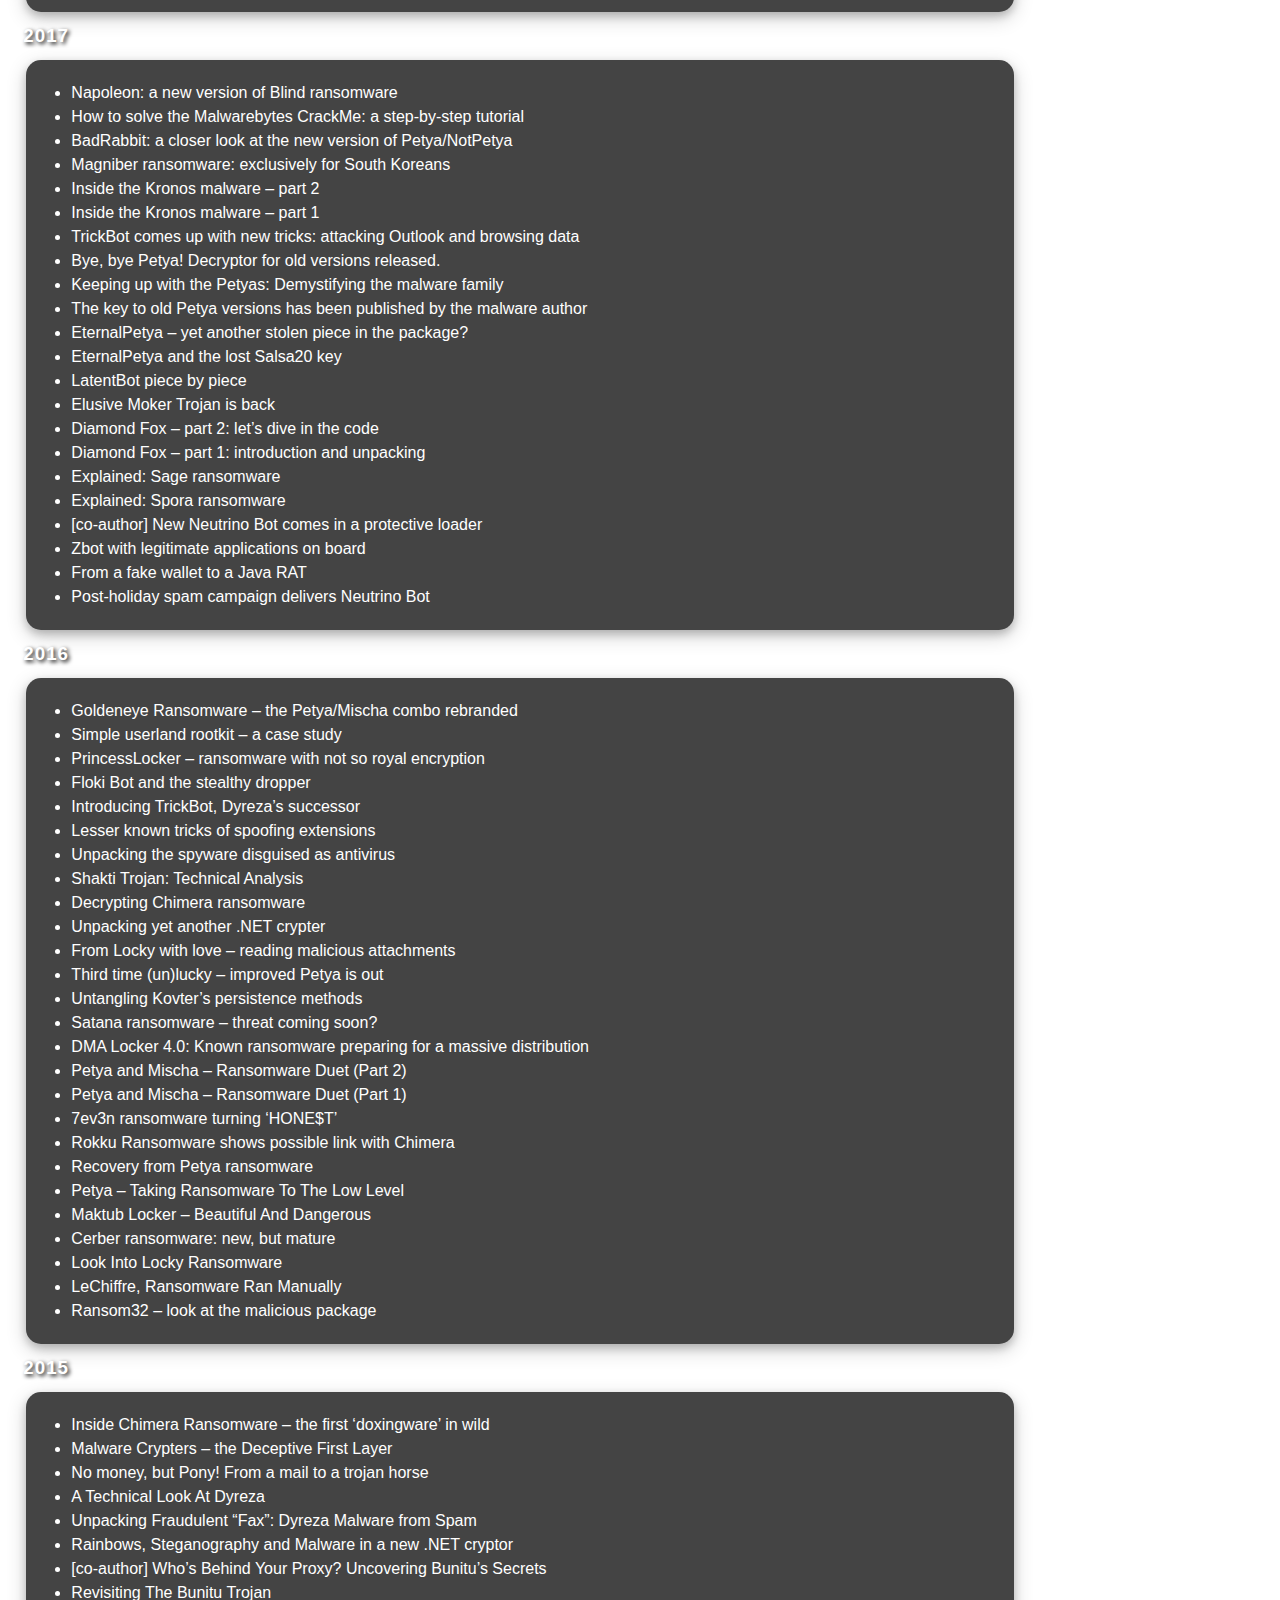
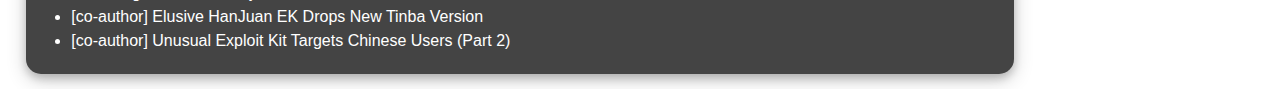
==== commit cecdeb0b: "Added a new article" ====
--- a/articles.html
+++ b/articles.html
@@ -30,6 +30,10 @@
 		<div class="blurb_box">
 		<ul>
 		<li>
+			<a href="https://research.checkpoint.com/2023/rhadamanthys-v0-5-0-a-deep-dive-into-the-stealers-components/" target="_blank" class="no_bg">
+			 Rhadamanthys v0.5.0 – a deep dive into the stealer’s components
+		</a></li>
+		<li>
 			<a href="https://research.checkpoint.com/2023/from-hidden-bee-to-rhadamanthys-the-evolution-of-custom-executable-formats/" target="_blank" class="no_bg">
 			 From Hidden Bee to Rhadamanthys - The Evolution of Custom Executable Formats
 		</a></li>
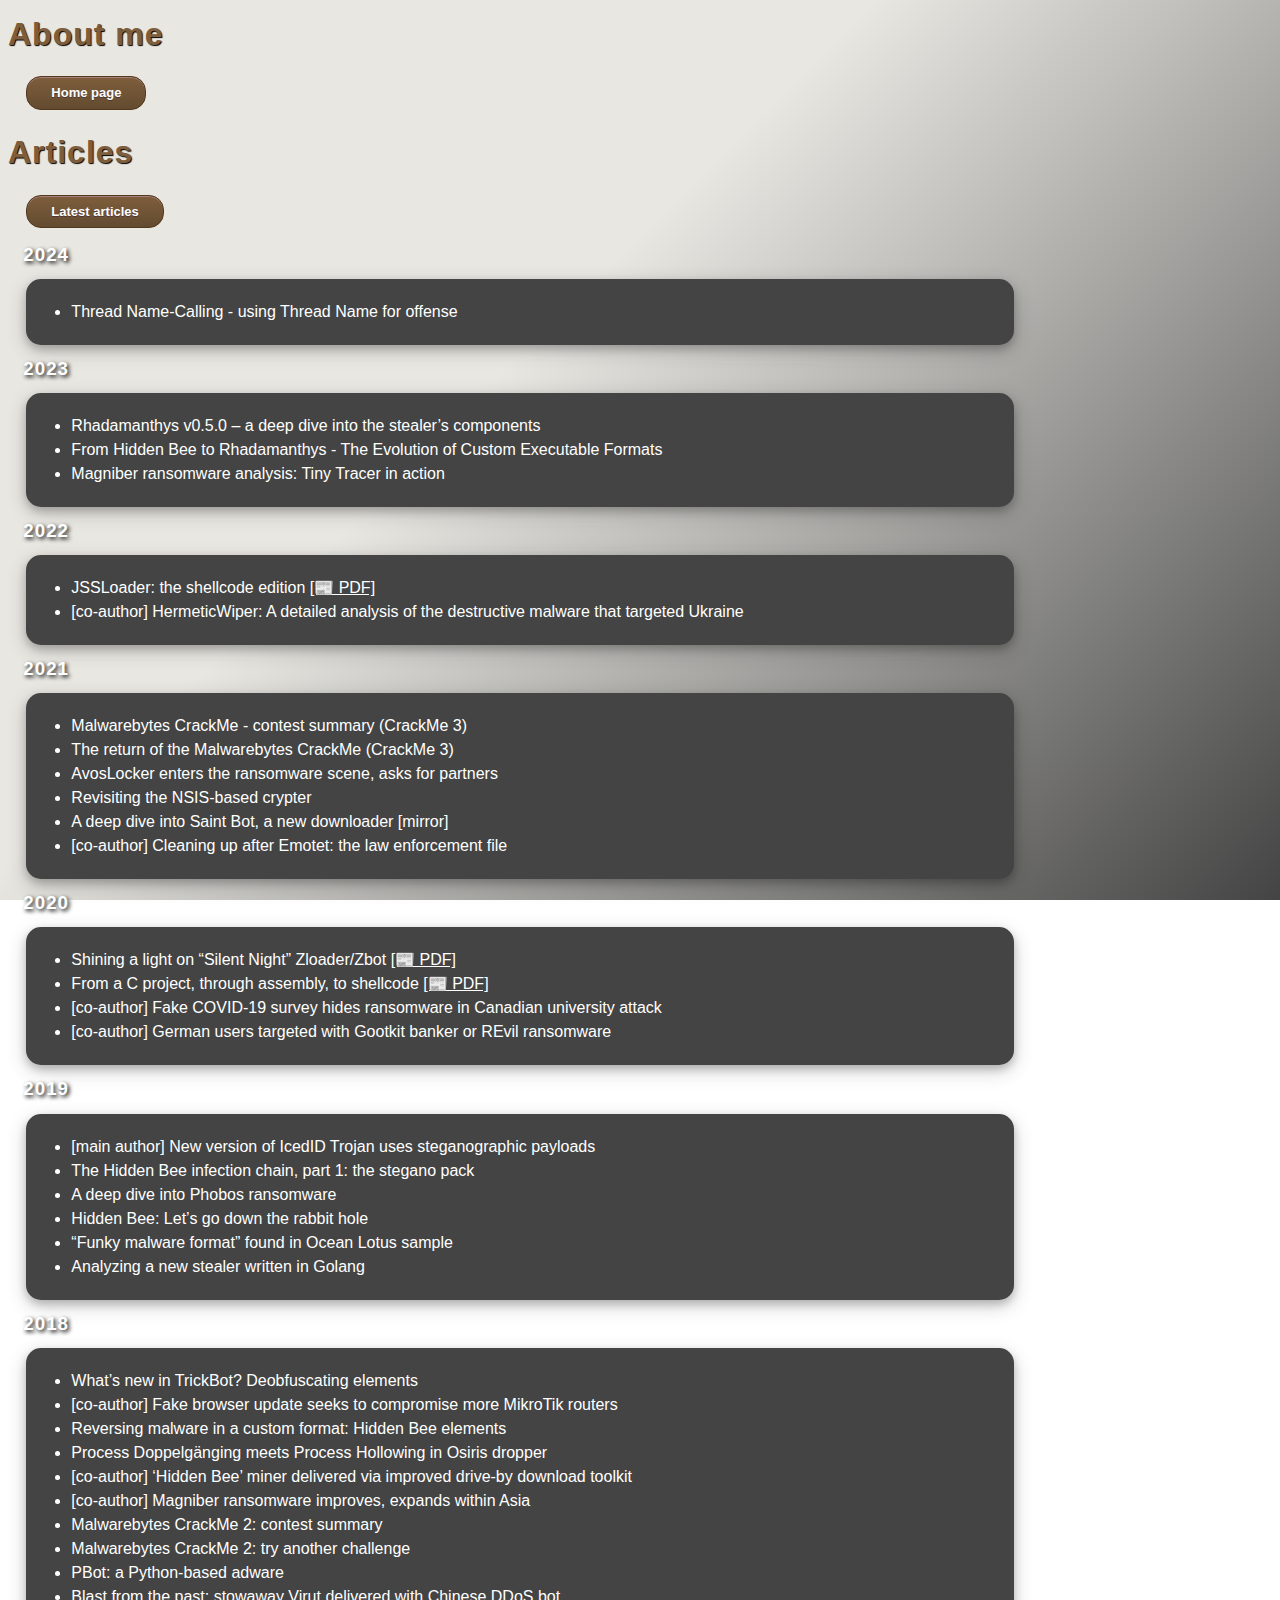
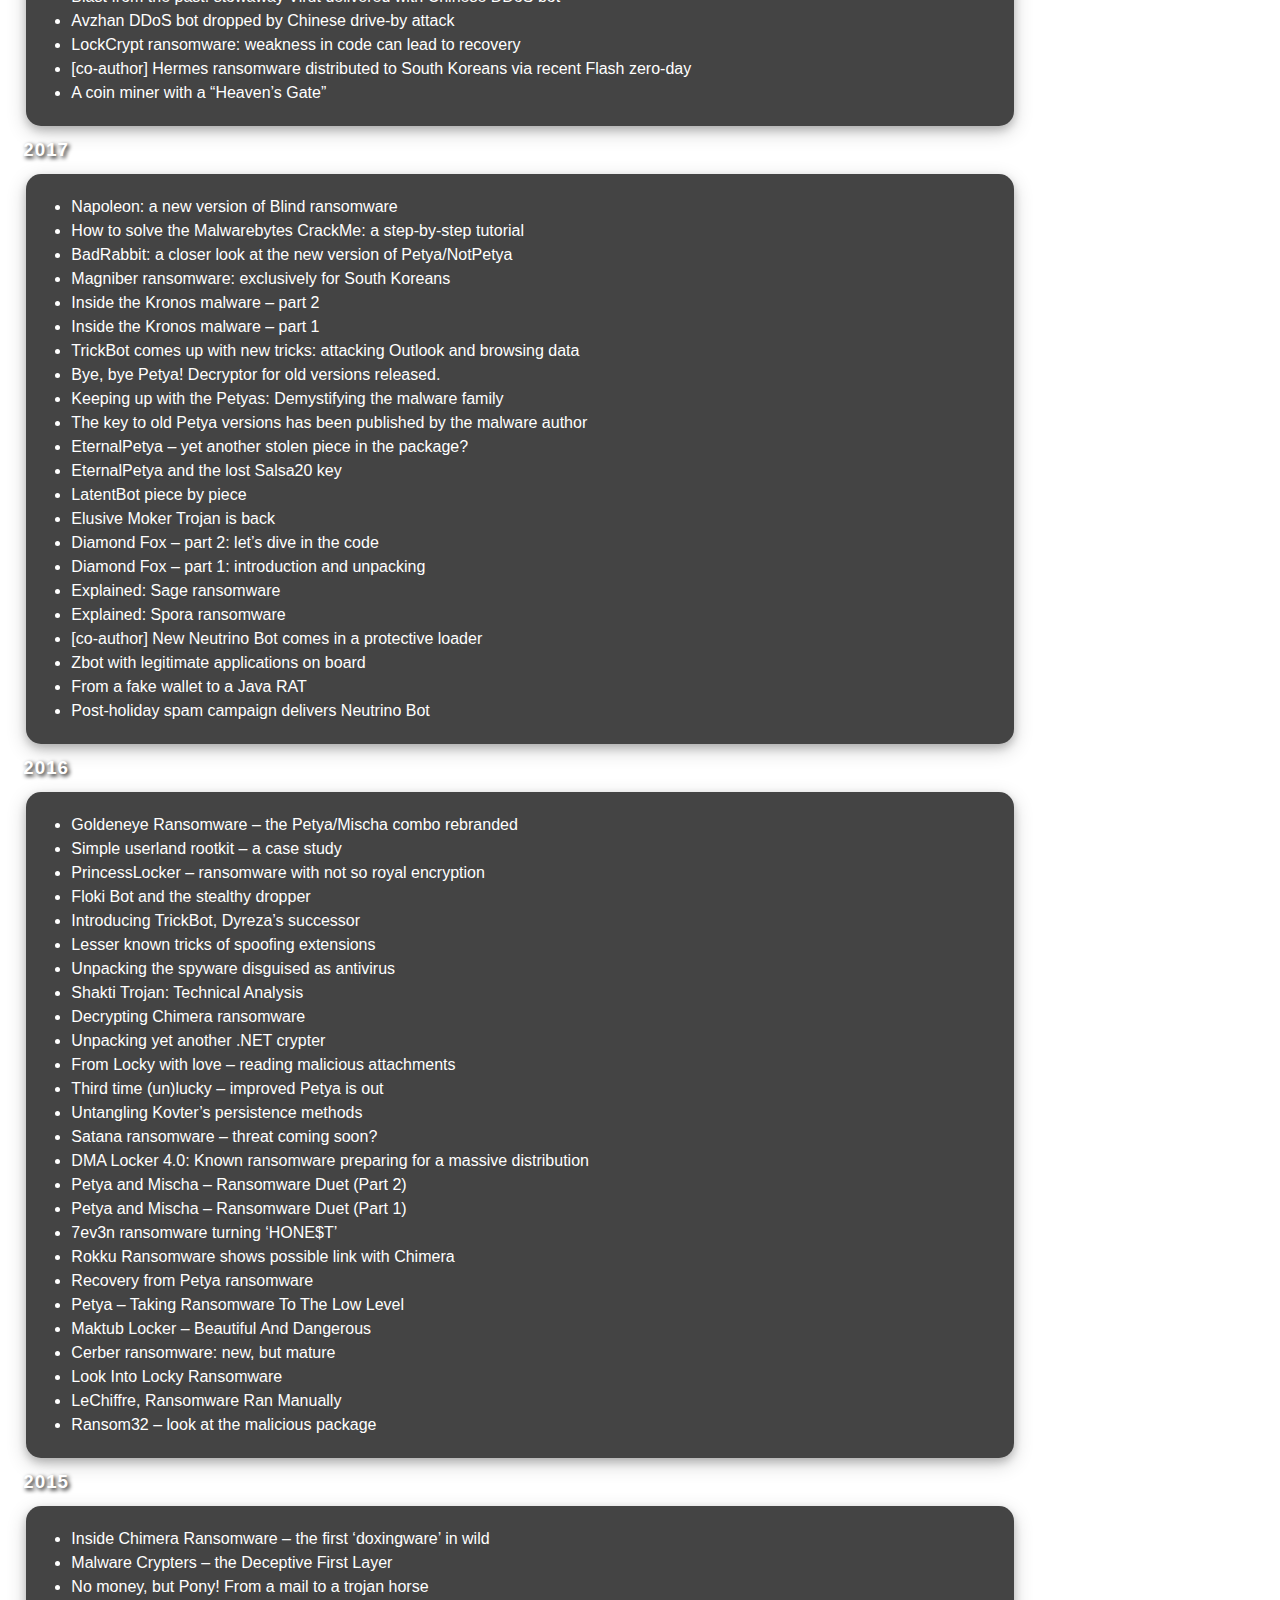
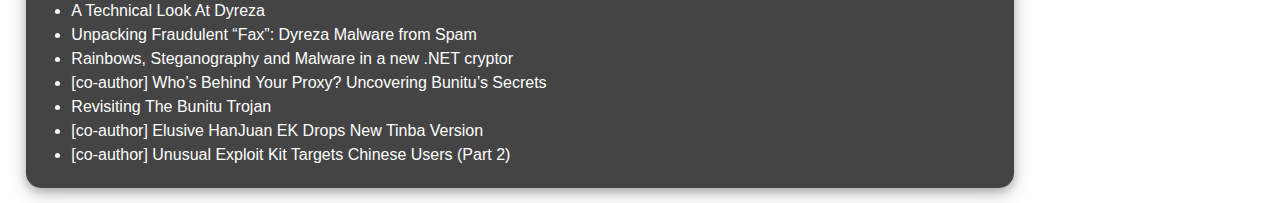
==== commit 2b50e135: "Added new article" ====
--- a/articles.html
+++ b/articles.html
@@ -26,6 +26,16 @@
 		<div class="content_box">
 		<a href="https://blog.malwarebytes.com/?s=hasherezade" class="myButton" target="_blank">Latest articles</a><br>
 		
+		<h3>2024</h3>
+		<div class="blurb_box">
+		<ul>
+		<li>
+			<a href="https://research.checkpoint.com/2024/thread-name-calling-using-thread-name-for-offense/" target="_blank" class="no_bg">
+			 Thread Name-Calling - using Thread Name for offense
+		</a></li>
+		</ul>
+		</div>	
+		
 		<h3>2023</h3>
 		<div class="blurb_box">
 		<ul>
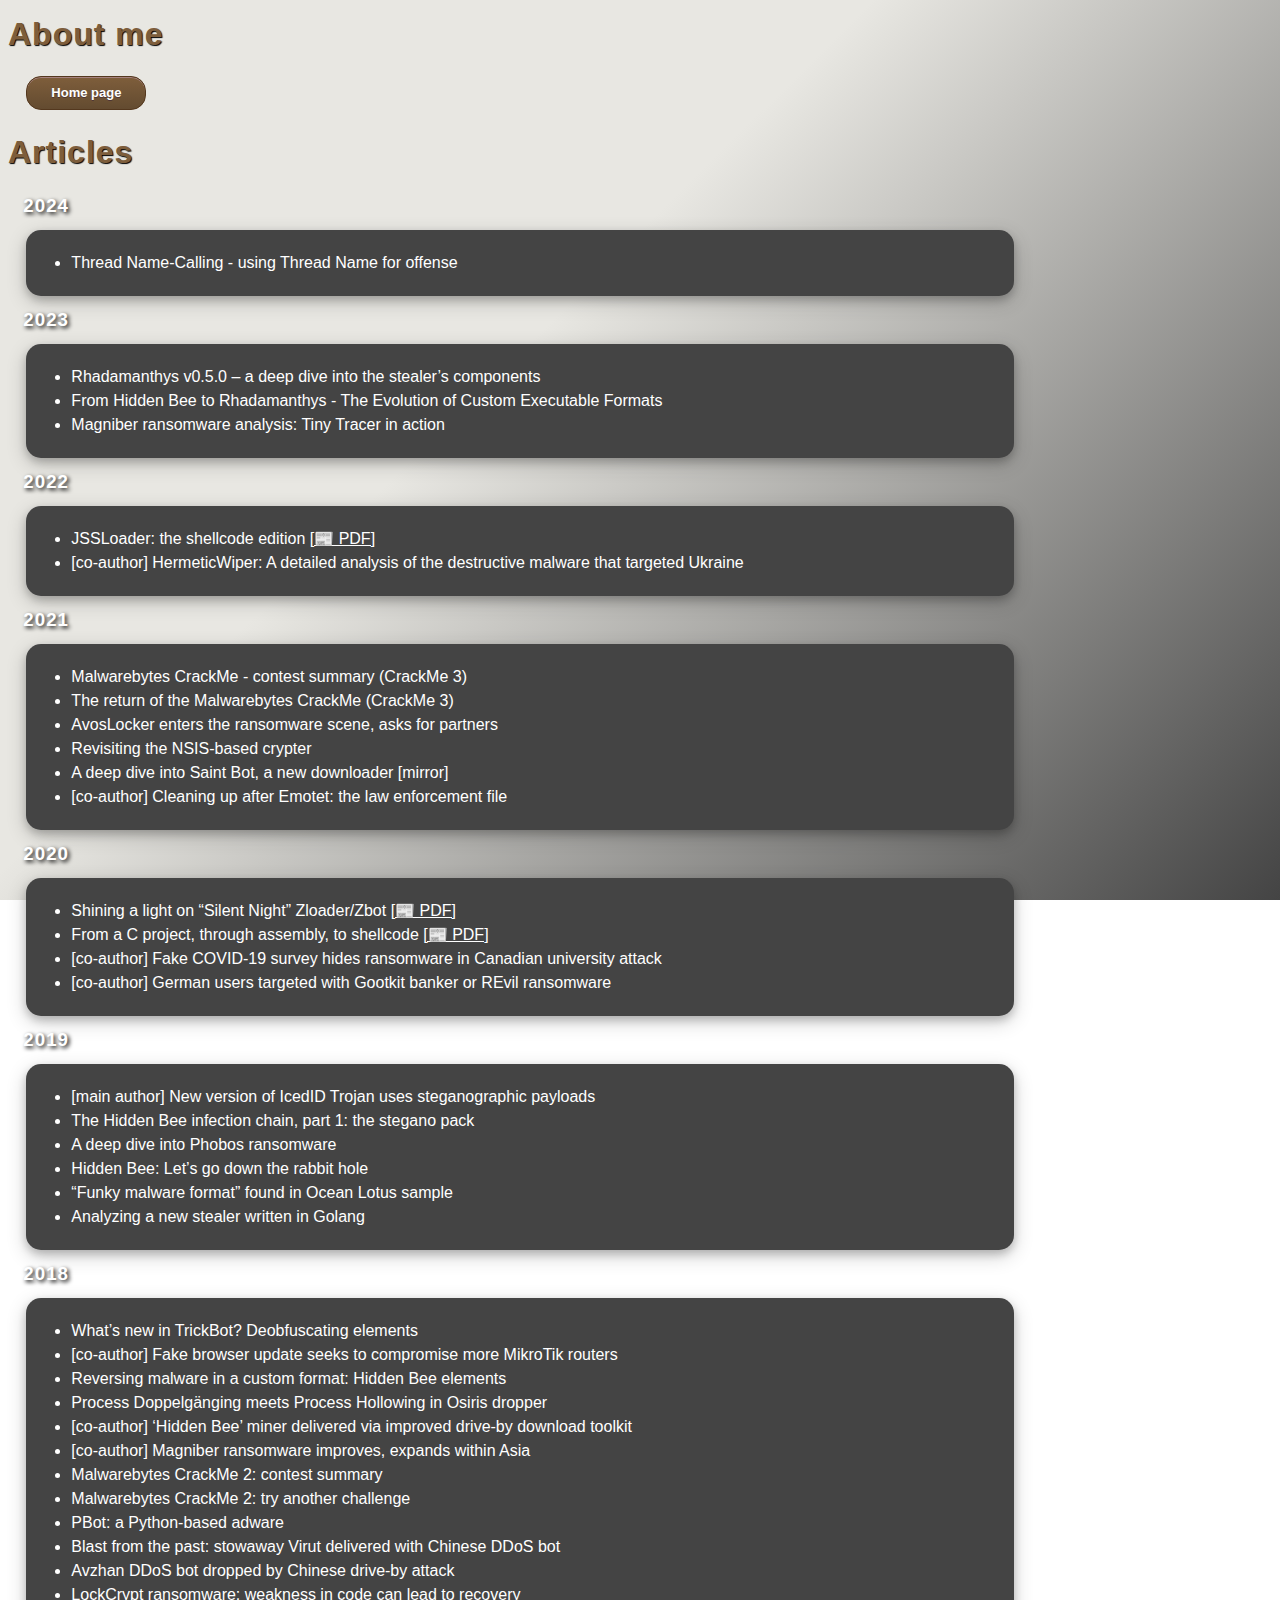
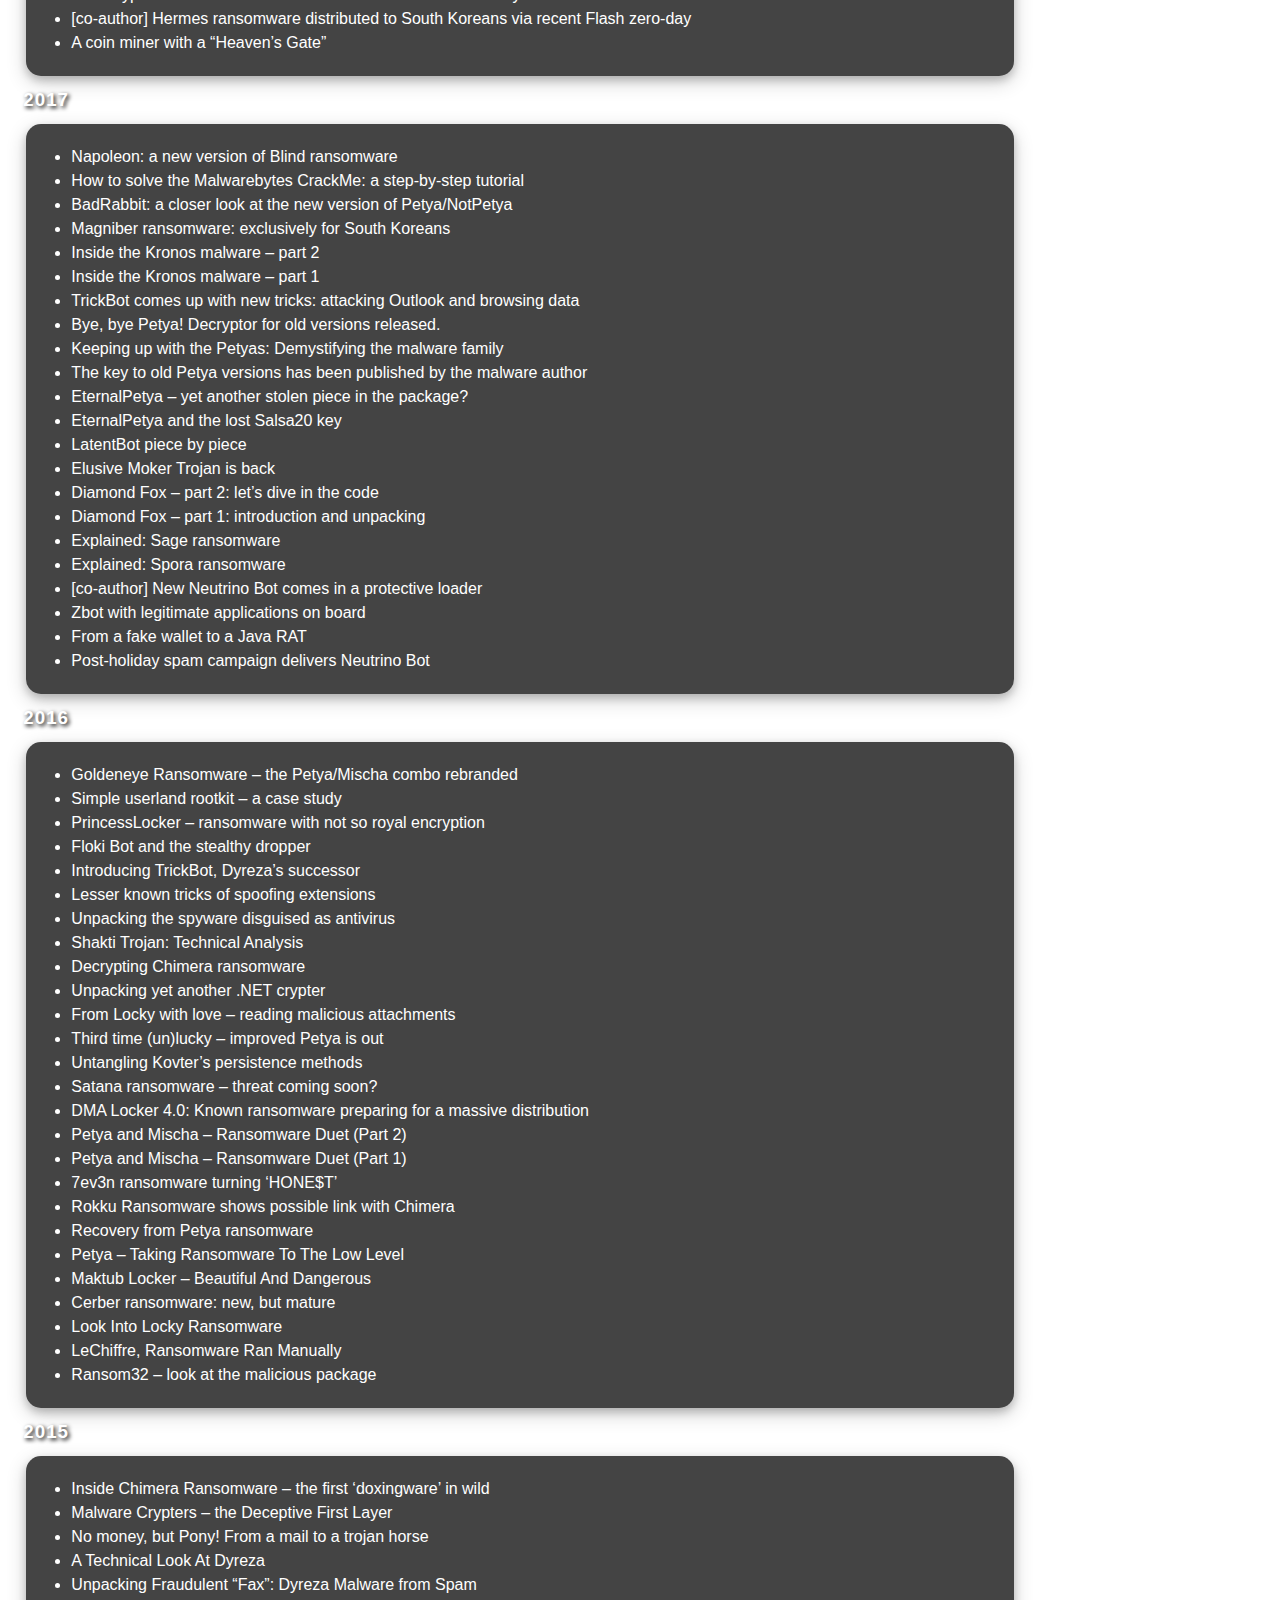
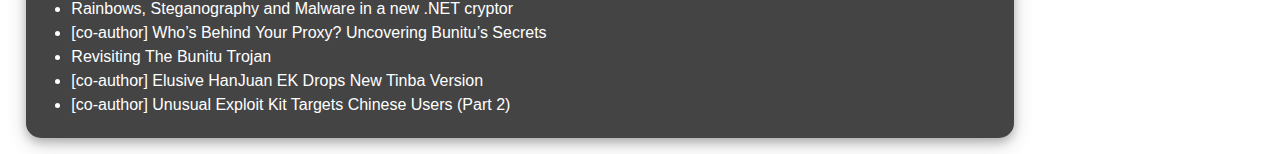
==== commit c61e65c3: "Removed an old button" ====
--- a/articles.html
+++ b/articles.html
@@ -24,8 +24,7 @@
 		<h1>Articles</h1>
 		<div class="view_adjusted">
 		<div class="content_box">
-		<a href="https://blog.malwarebytes.com/?s=hasherezade" class="myButton" target="_blank">Latest articles</a><br>
-		
+
 		<h3>2024</h3>
 		<div class="blurb_box">
 		<ul>
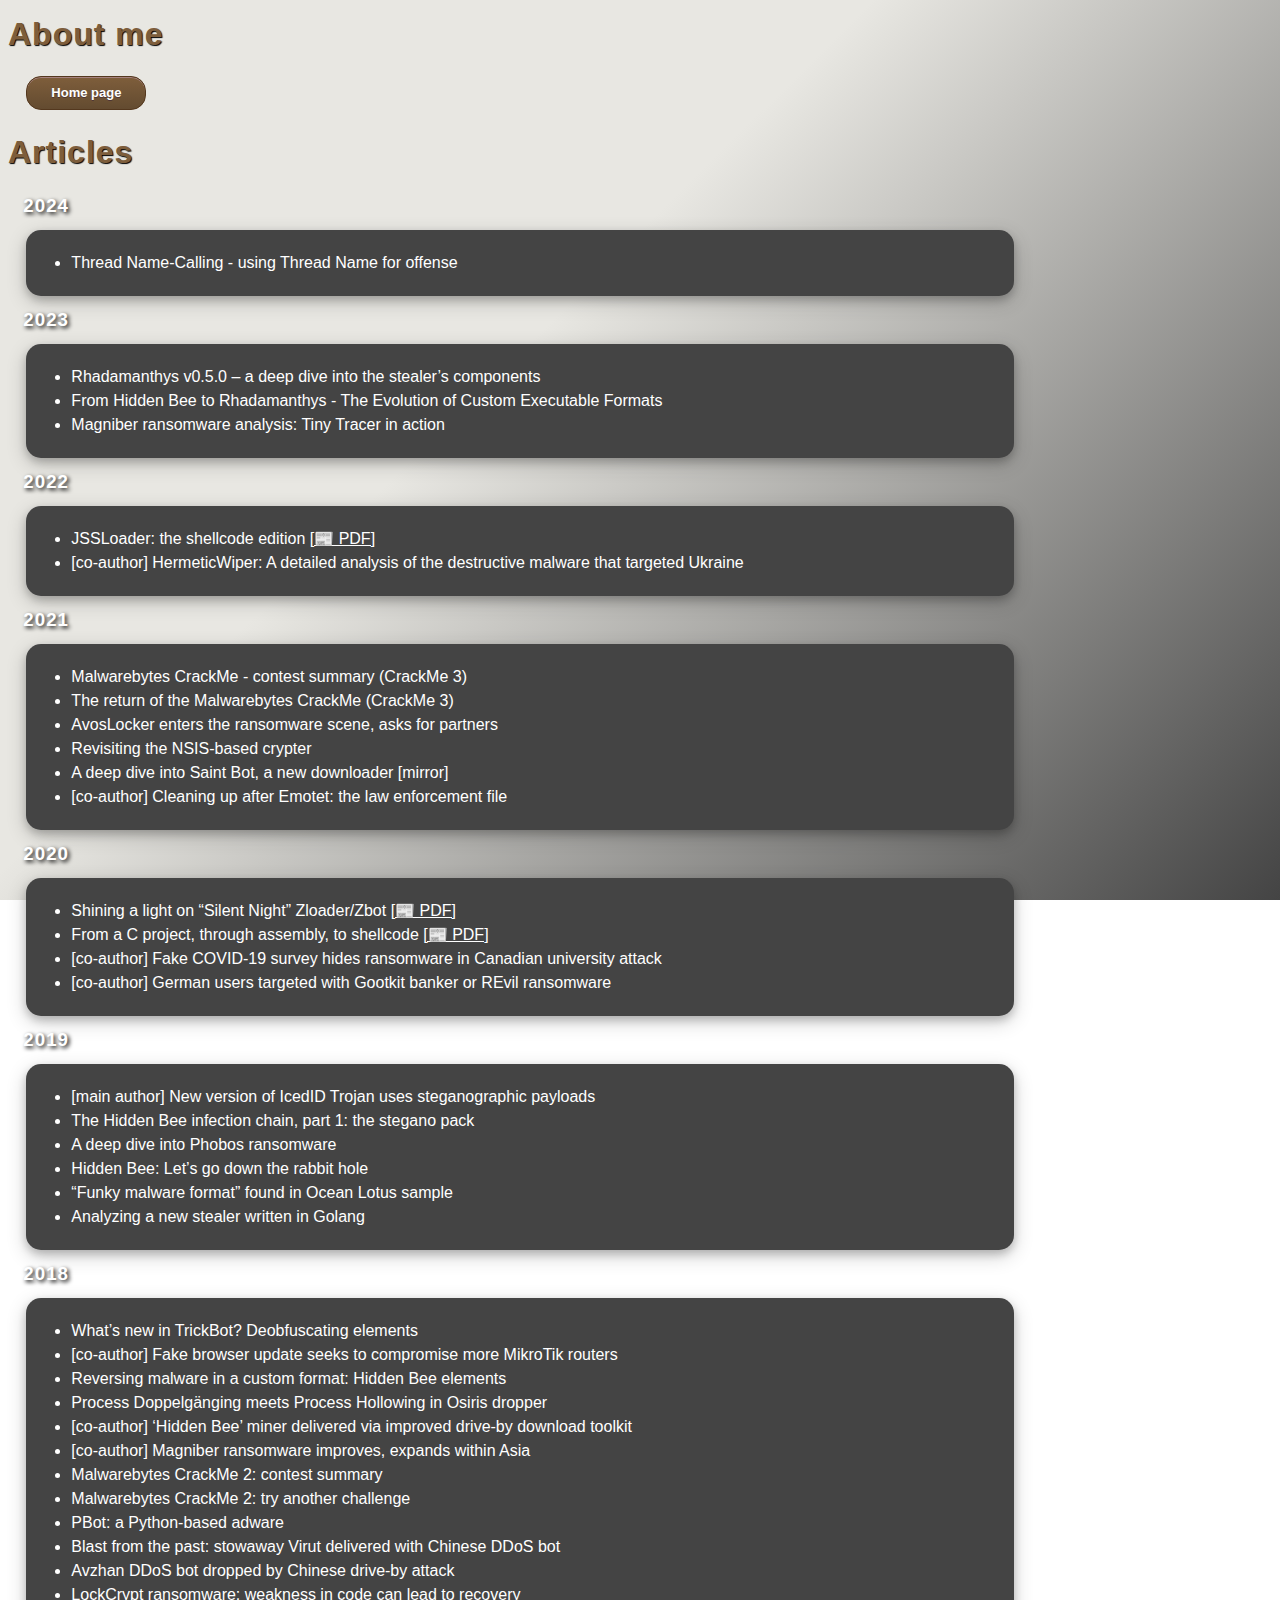
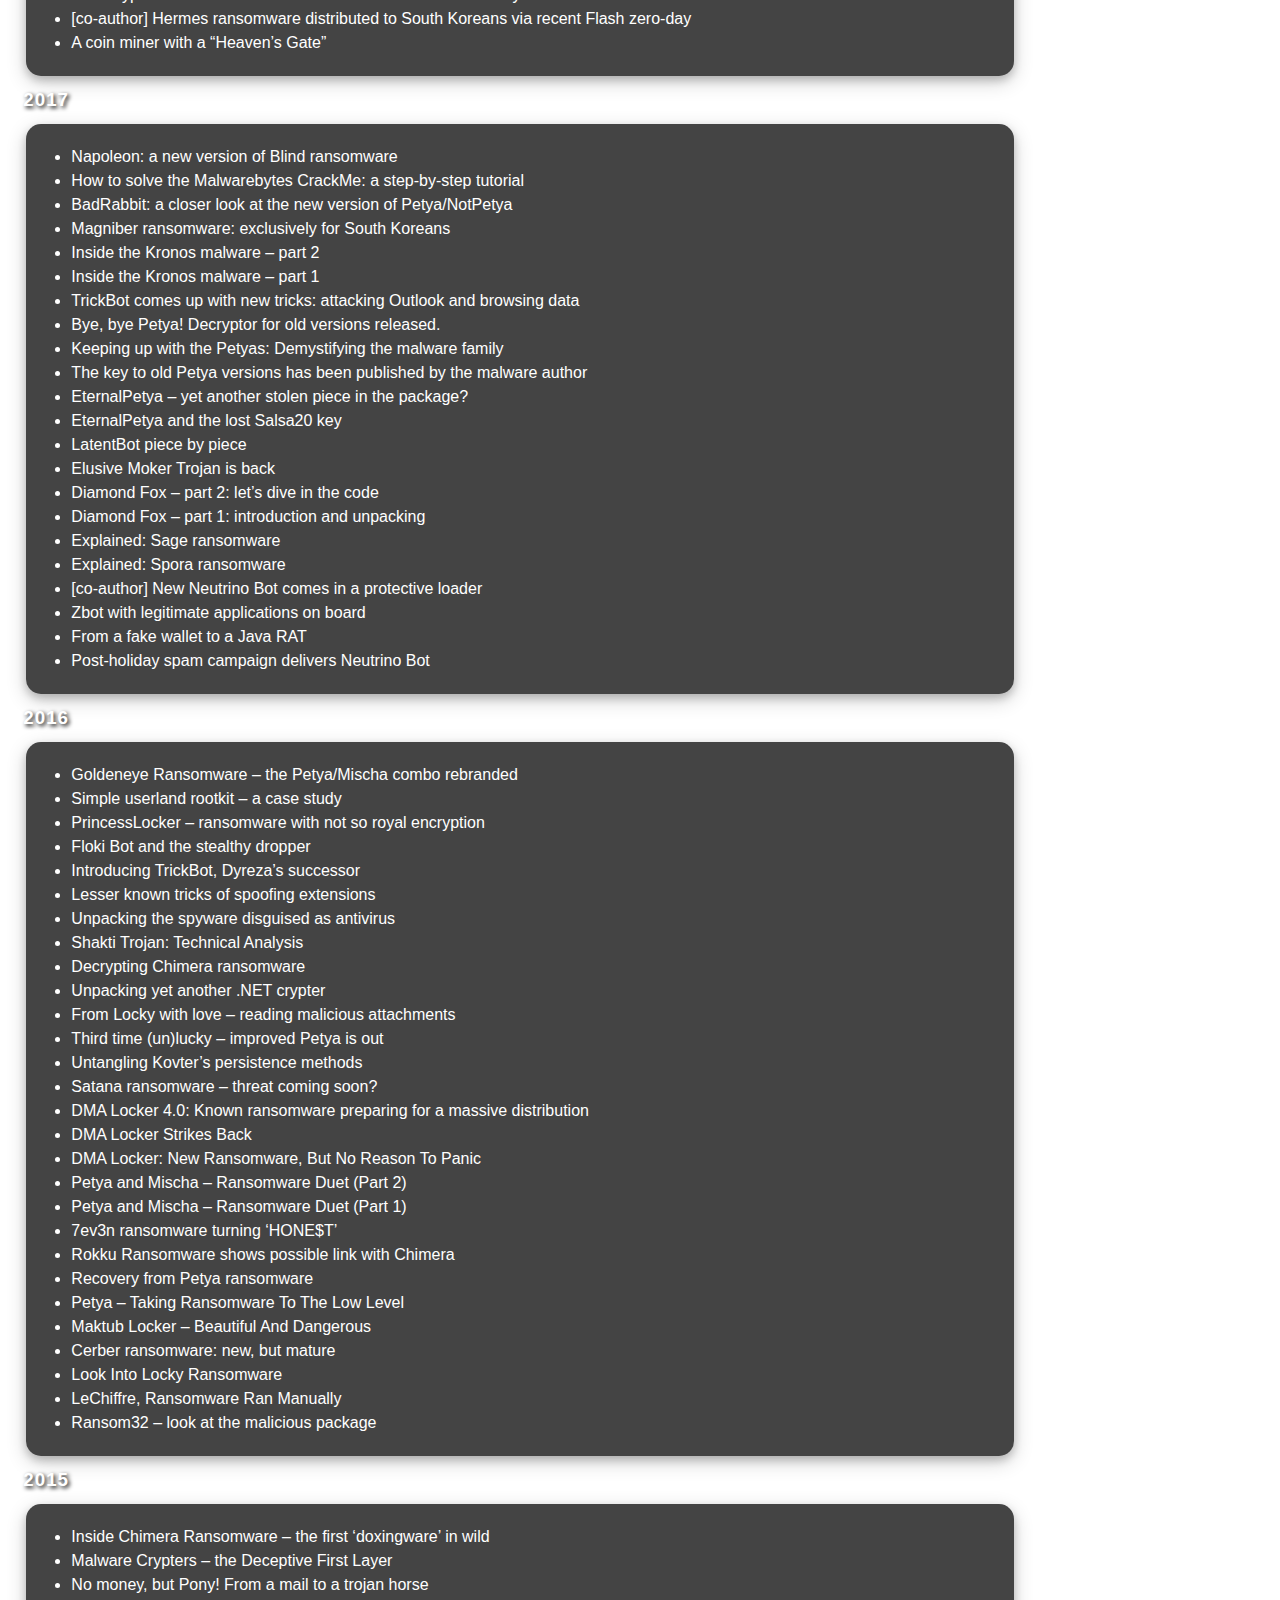
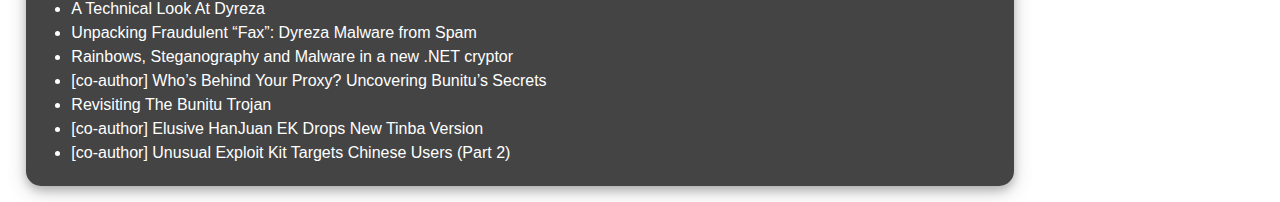
==== commit c132505d: "Added missing links: DMALocker" ====
--- a/articles.html
+++ b/articles.html
@@ -371,6 +371,14 @@
 			DMA Locker 4.0: Known ransomware preparing for a massive distribution
 		</a></li>
 		<li>
+			<a href="https://www.malwarebytes.com/blog/news/2016/02/dma-locker-strikes-back" target="_blank" class="no_bg">
+			DMA Locker Strikes Back
+		</a></li>
+		<li>
+			<a href="https://www.malwarebytes.com/blog/news/2016/02/dma-locker-a-new-ransomware-but-no-reason-to-panic" target="_blank" class="no_bg">
+			DMA Locker: New Ransomware, But No Reason To Panic
+		</a></li>
+		<li>
 			<a href="https://blog.malwarebytes.com/threat-analysis/2016/06/petya-and-mischa-ransomware-duet-p2/" target="_blank" class="no_bg">
 			Petya and Mischa – Ransomware Duet (Part 2)
 		</a></li>
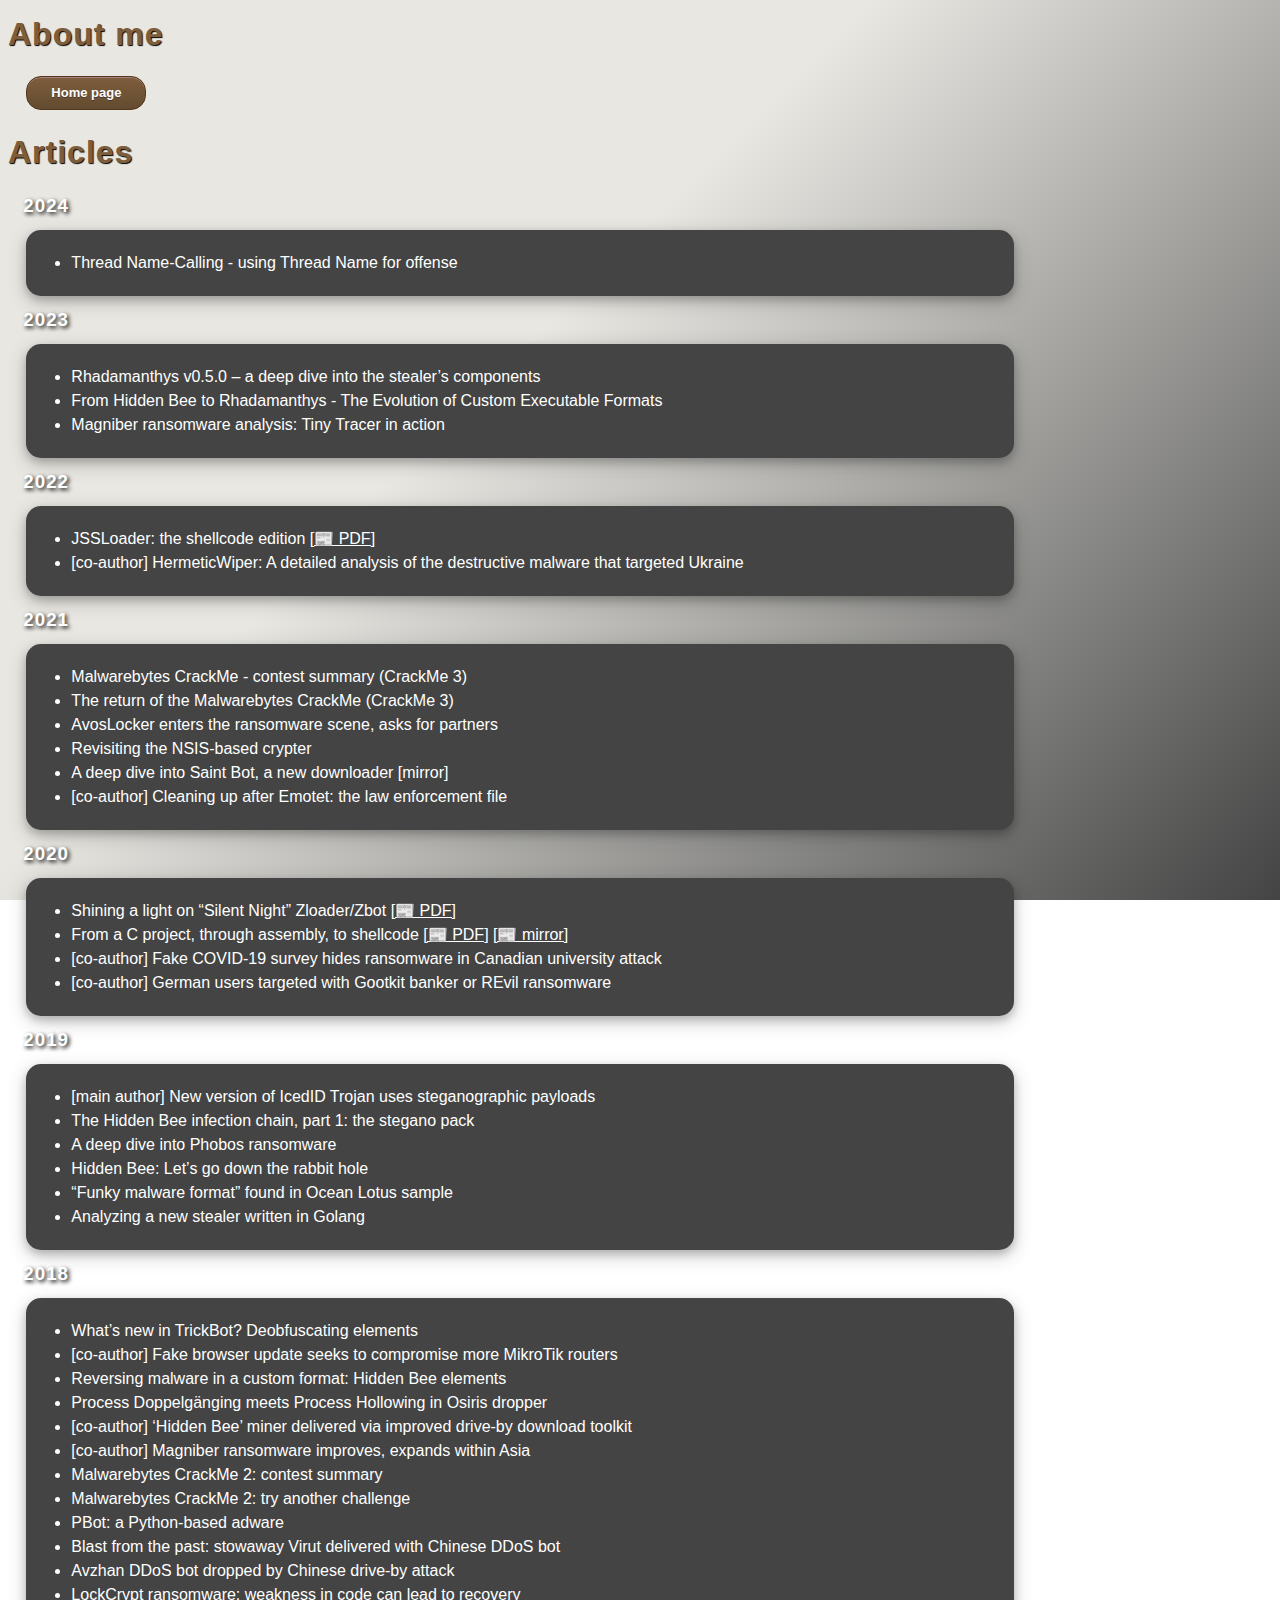
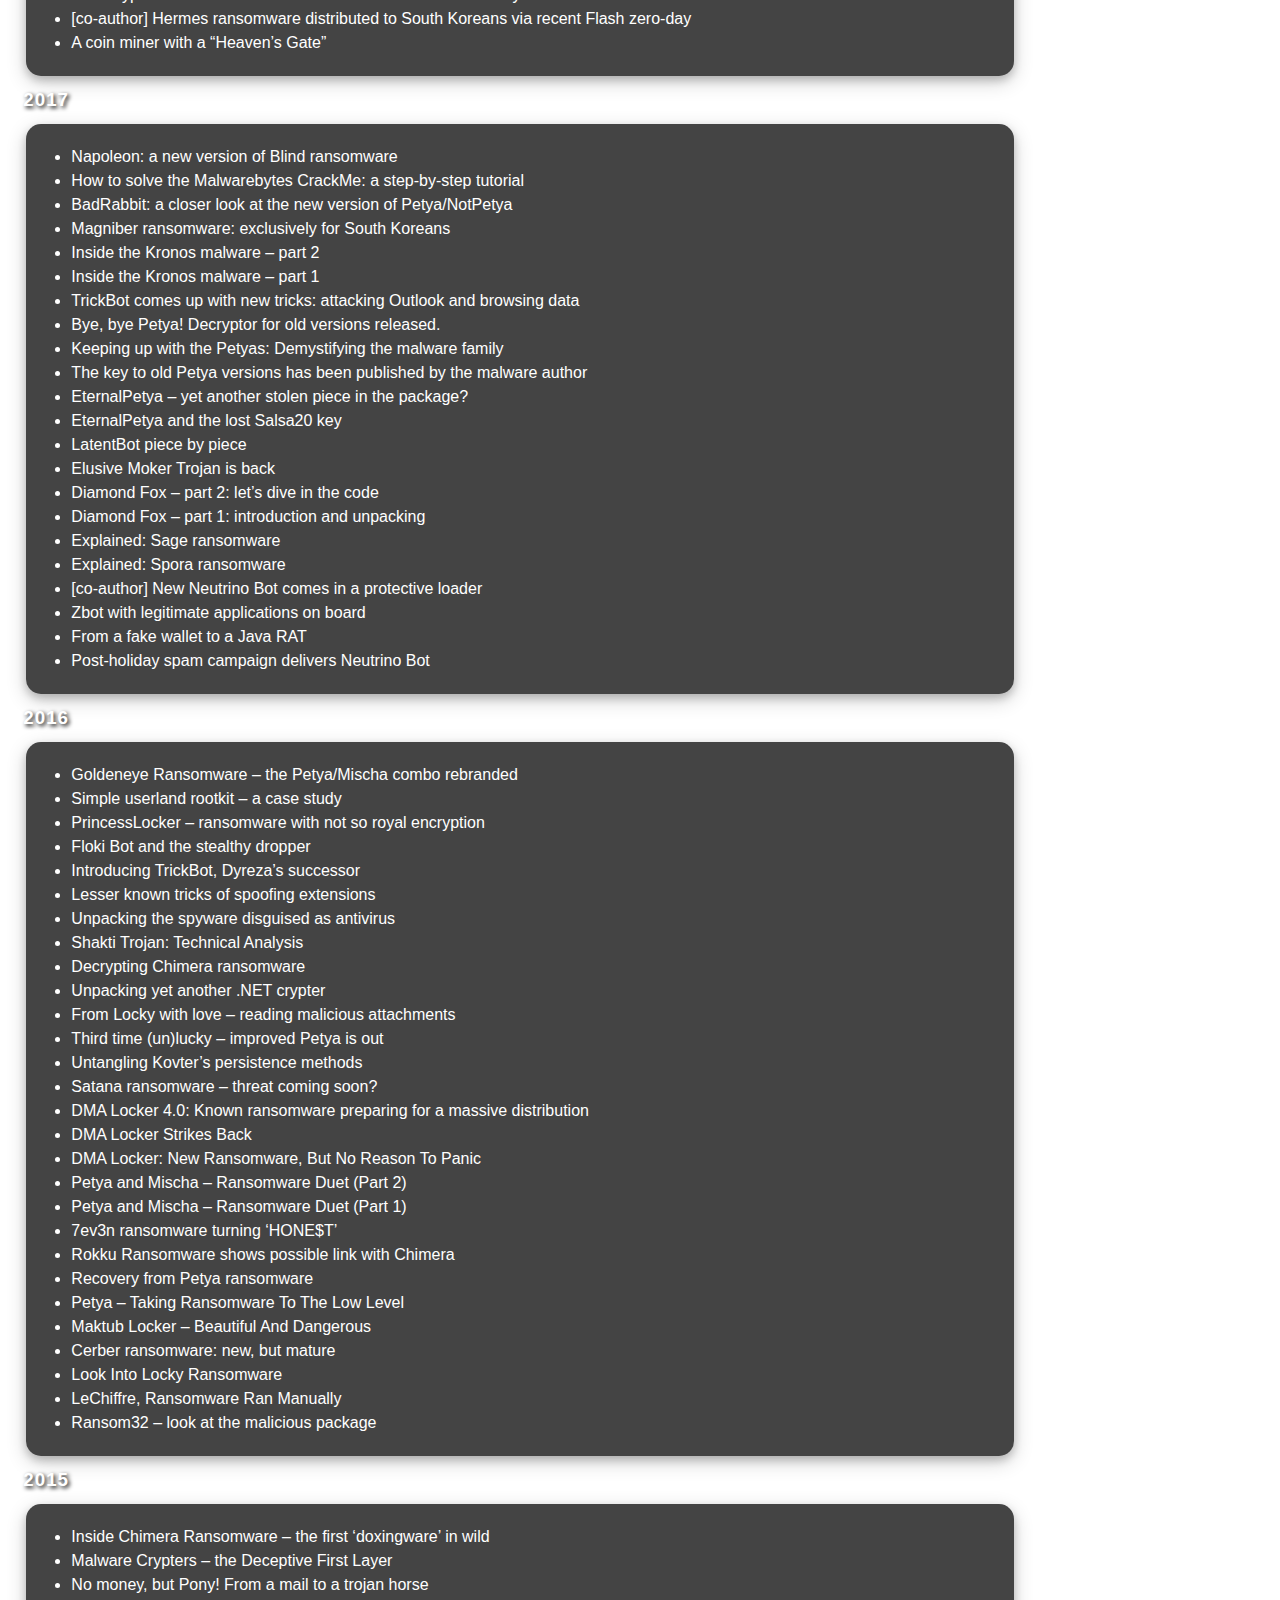
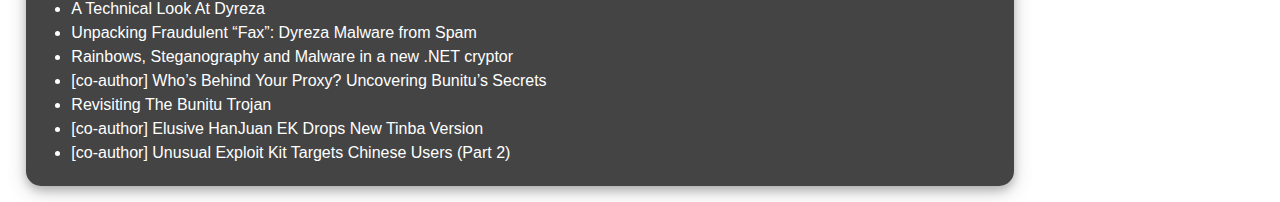
==== commit 4c31e058: "Added mirror to the shellcode paper" ====
--- a/articles.html
+++ b/articles.html
@@ -110,8 +110,8 @@
 		</a></li>
 		<li>
 			<a href="https://vxug.fakedoma.in/papers/VXUG/Exclusive/FromaCprojectthroughassemblytoshellcodeHasherezade.pdf" target="_blank" class="no_bg">
-			 From a C project, through assembly, to shellcode</a> <a href="https://vxug.fakedoma.in/papers/VXUG/Exclusive/FromaCprojectthroughassemblytoshellcodeHasherezade.pdf">[📰 PDF]
-		</a></li>
+			 From a C project, through assembly, to shellcode</a> <a href="https://vxug.fakedoma.in/papers/VXUG/Exclusive/FromaCprojectthroughassemblytoshellcodeHasherezade.pdf">[📰 PDF]</a> <a href="https://raw.githubusercontent.com/hasherezade/masm_shc/master/docs/FromaCprojectthroughassemblytoshellcode.pdf" target="_blank">[📰 mirror]</a>
+		</li>
 		<li>
 			<a href="https://blog.malwarebytes.com/cybercrime/2020/10/fake-covid-19-survey-hides-ransomware-in-canadian-university-attack/" target="_blank" class="no_bg">
 			 [co-author] Fake COVID-19 survey hides ransomware in Canadian university attack 
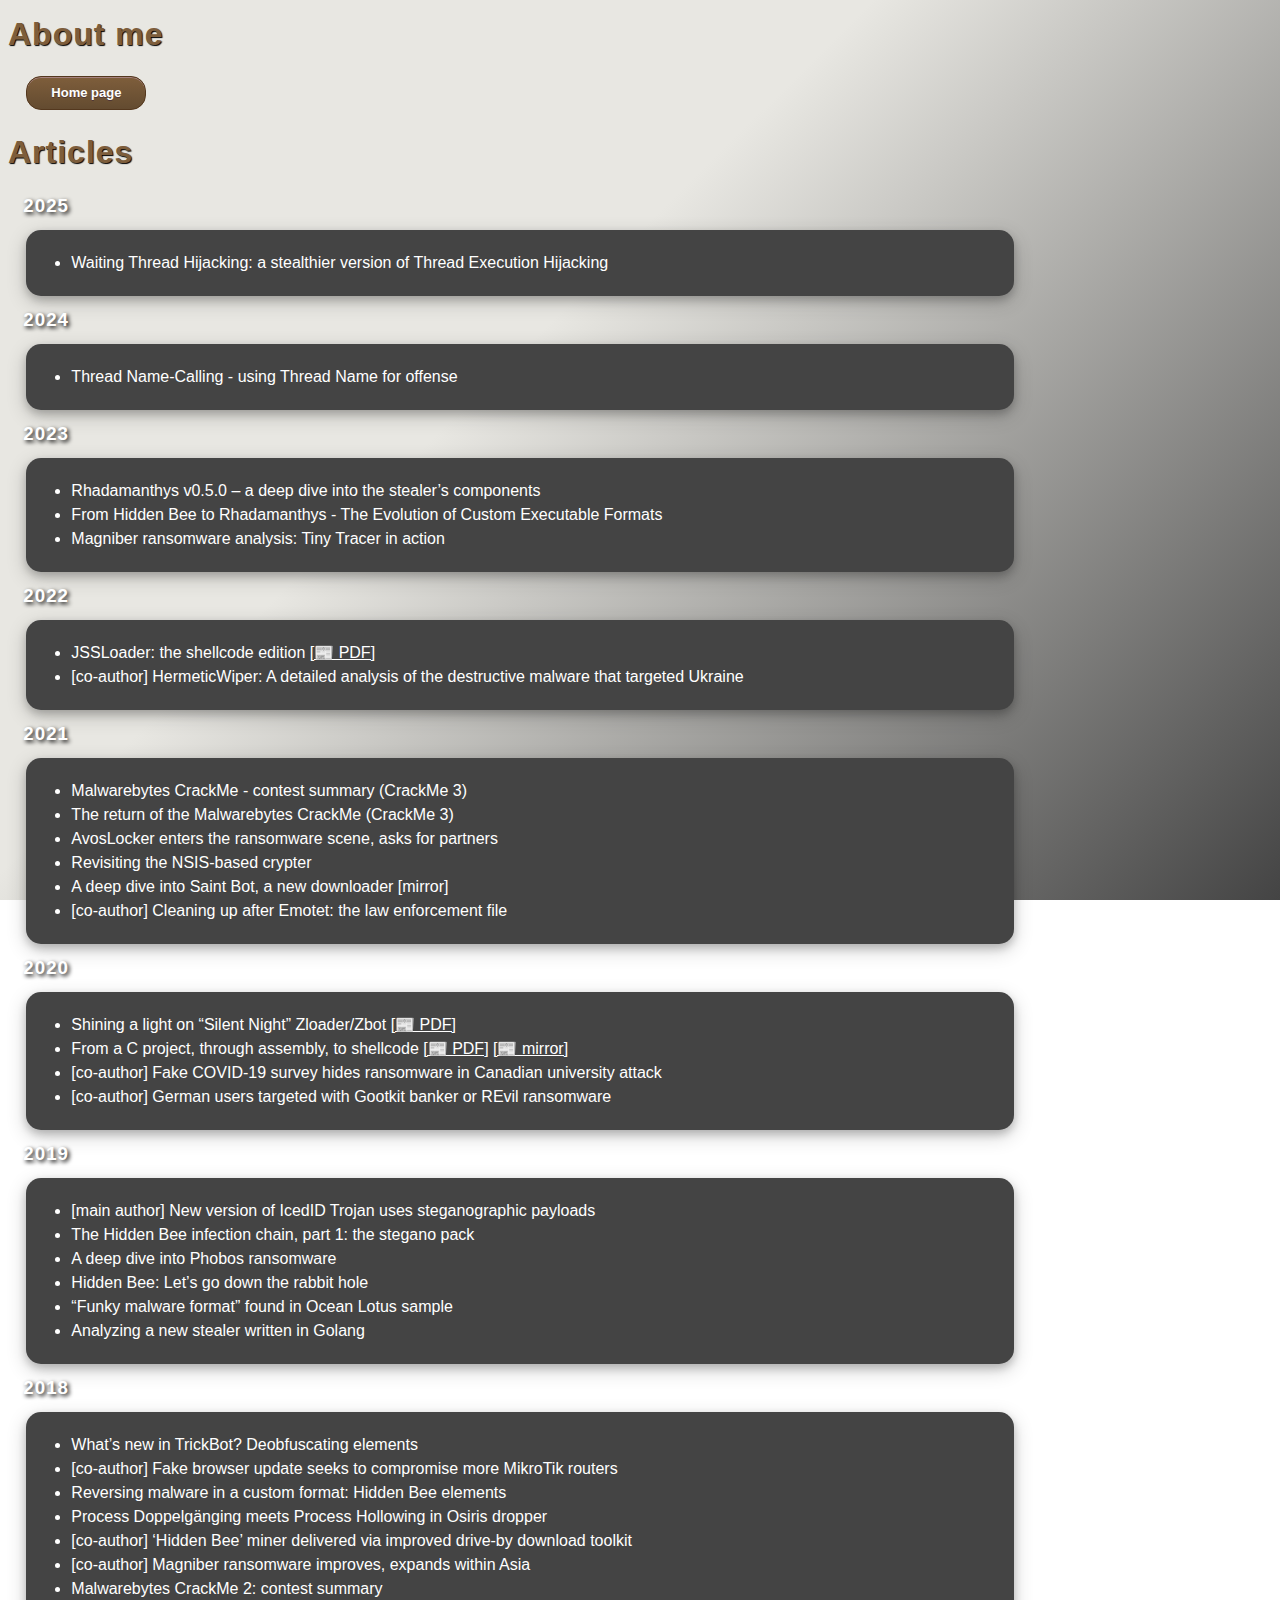
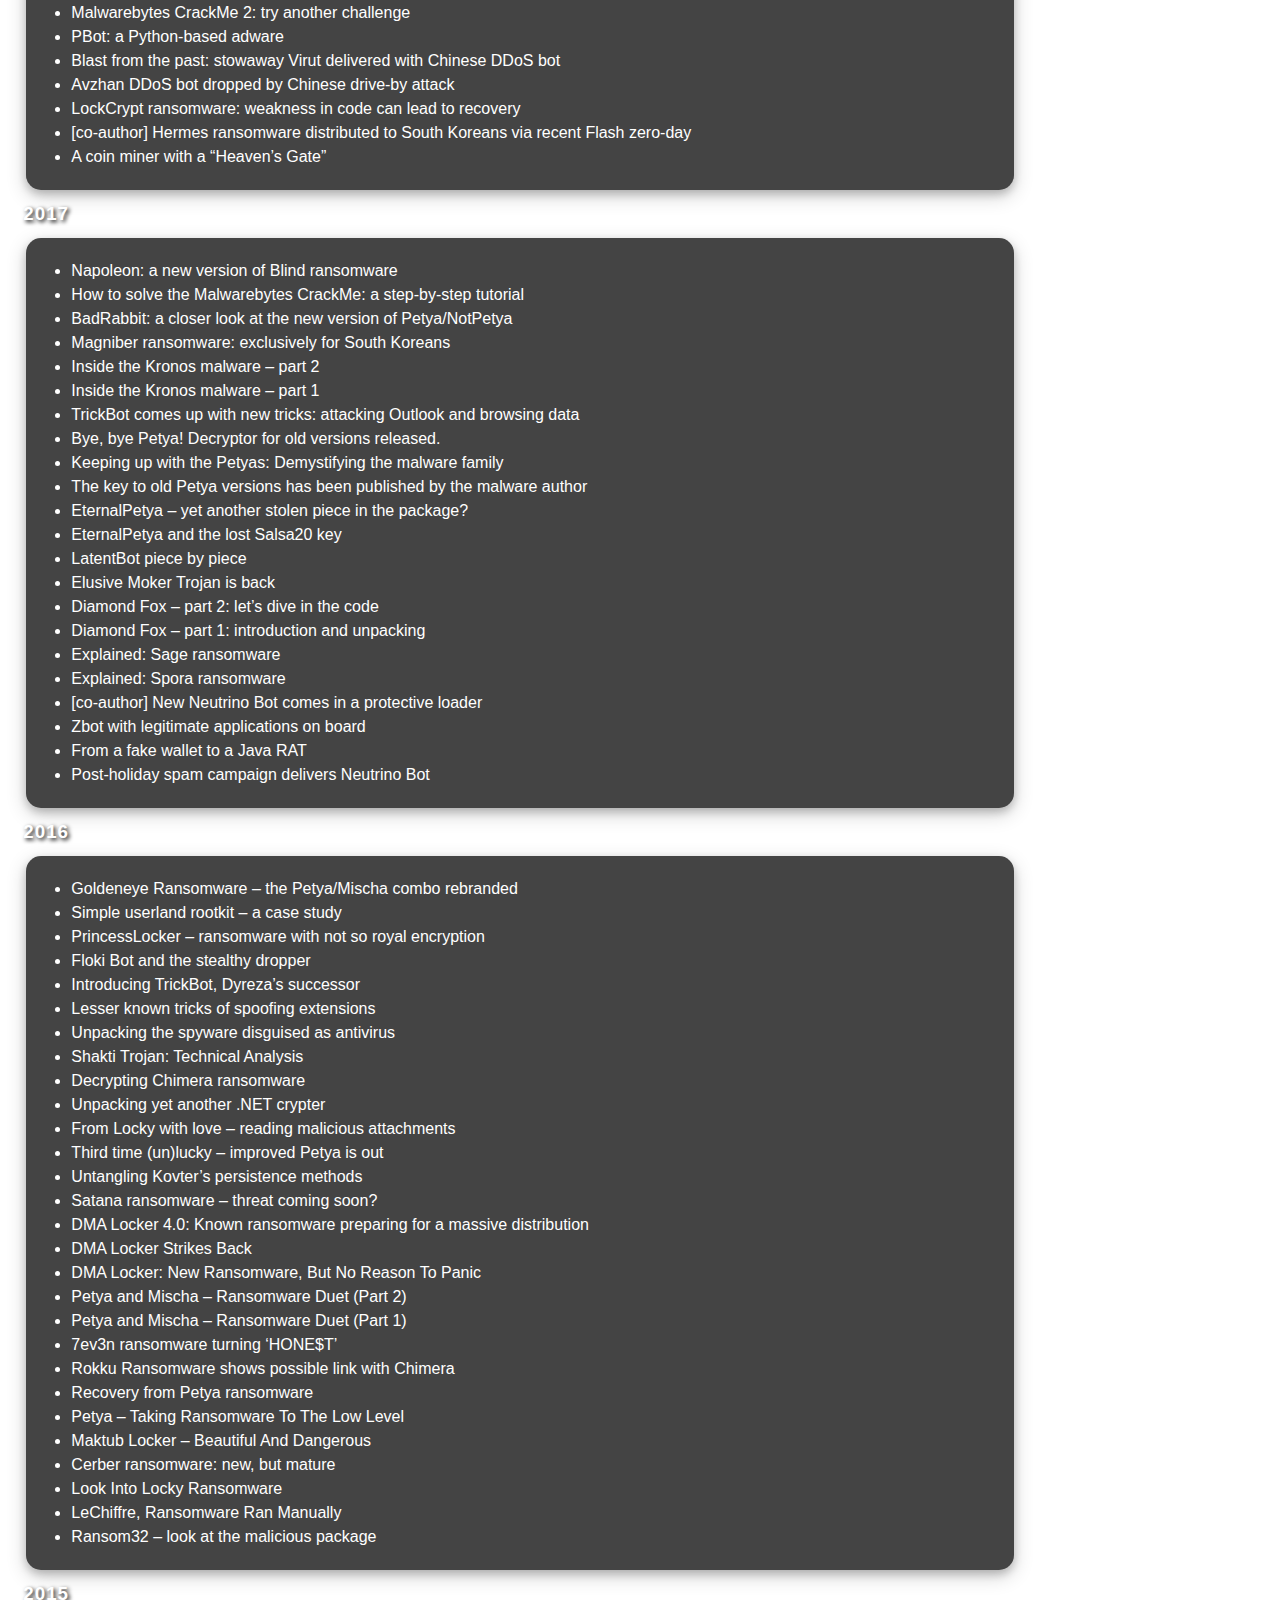
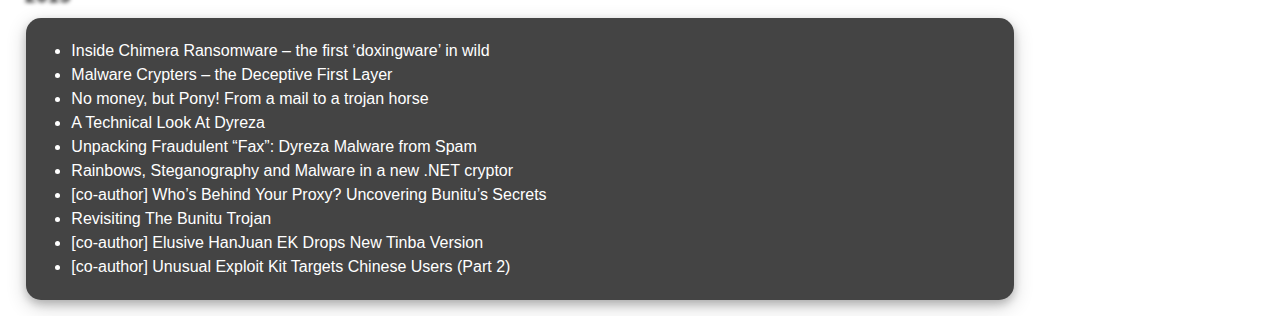
==== commit 76a503e2: "Added a new article" ====
--- a/articles.html
+++ b/articles.html
@@ -25,6 +25,16 @@
 		<div class="view_adjusted">
 		<div class="content_box">
 
+		<h3>2025</h3>
+		<div class="blurb_box">
+		<ul>
+		<li>
+			<a href="https://research.checkpoint.com/2025/waiting-thread-hijacking/" target="_blank" class="no_bg">
+			 Waiting Thread Hijacking: a stealthier version of Thread Execution Hijacking
+		</a></li>
+		</ul>
+		</div>	
+
 		<h3>2024</h3>
 		<div class="blurb_box">
 		<ul>
